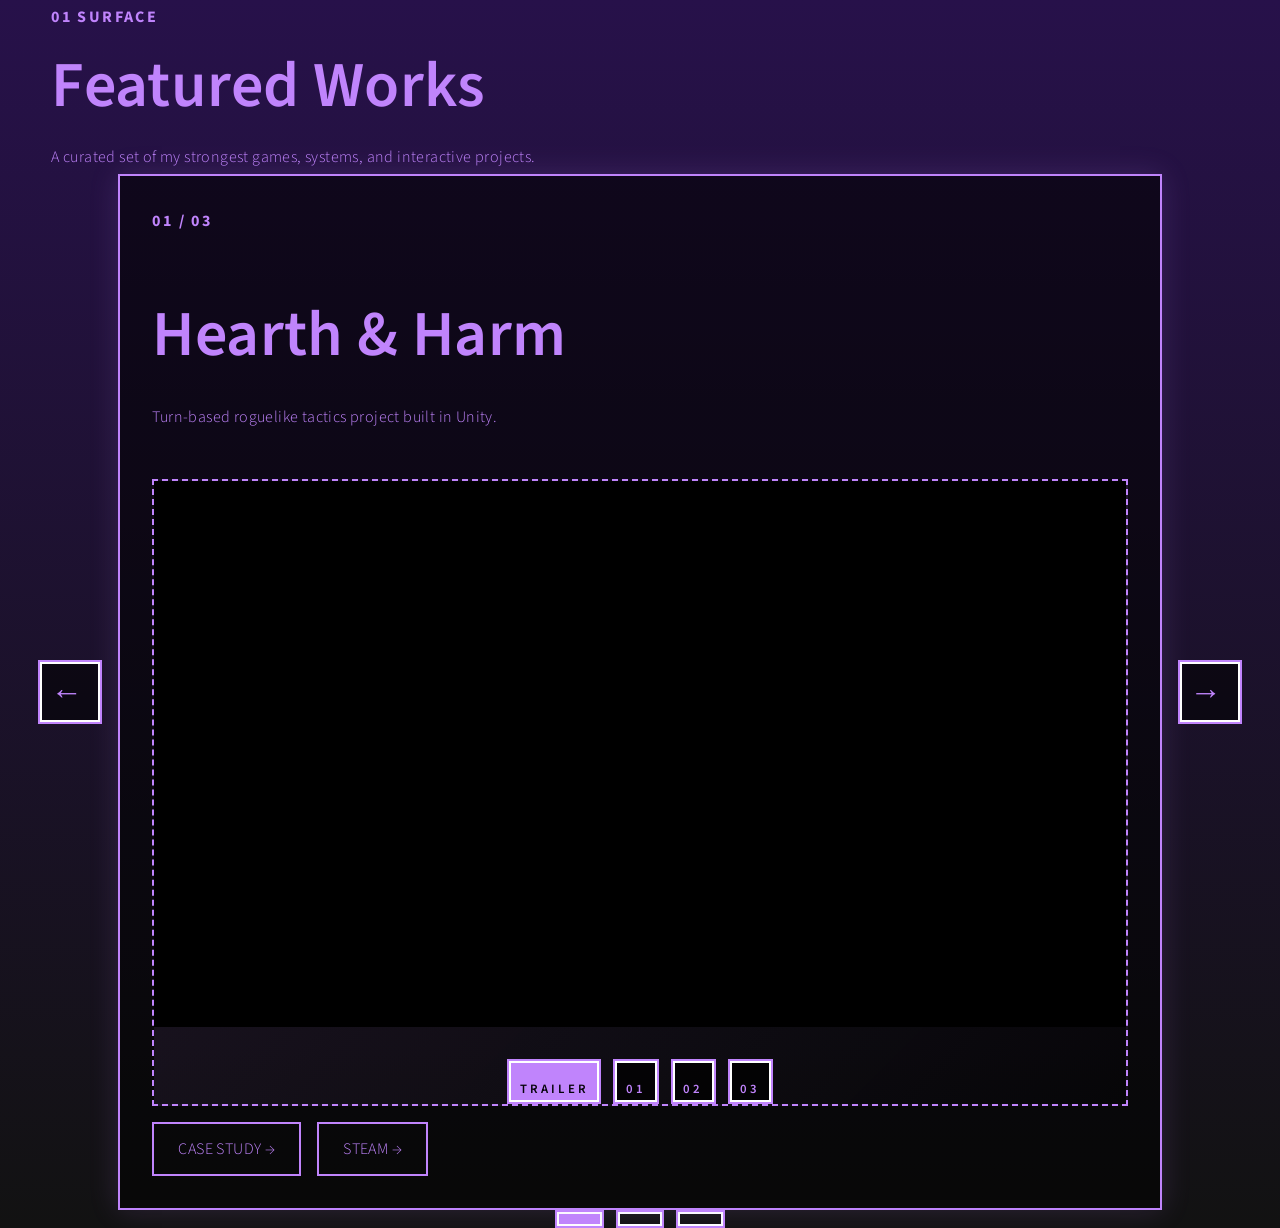
==== assets/pages/featured.html @ d653cd09 "featured works 1.0" ====
<!DOCTYPE html>
<html lang="en">
<head>
  <meta charset="UTF-8" />
  <title>Featured Works | Samuel Webster</title>
  <meta name="viewport" content="width=device-width, initial-scale=1" />

  <link rel="stylesheet" href="../css/main.css" />
  <link rel="stylesheet" href="../css/arcade.css" />
</head>

<body class="featured-page">

	<main class="featured-room level-surface">

		<header class="featured-header">
			<a class="enter-button" href="../../index.html#surface">
                ← BACK TO ARCADE
            </a>

			<div>
				<p class="eyebrow">01 SURFACE</p>
				<h1>Featured Works</h1>
				<p>
					A curated set of my strongest games, systems, and interactive projects.
				</p>
			</div>
		</header>

		<section class="featured-stage">

			<button class="slide-arrow" id="prev-project" aria-label="Previous project">
				←
			</button>

			<div class="project-screen">

				<article class="featured-slide active">
					<p class="project-number">01 / 03</p>

					<h2>Hearth &amp; Harm</h2>

					<p class="project-tagline">
						Turn-based roguelike tactics project built in Unity.
					</p>

					<div class="project-media media-gallery">
                        <div class="media-frame active">
                            <iframe
                                class="youtube-embed"

                                src="https://www.youtube.com/embed/KwgNkAU26ic?rel=0"

                                title="Hearth and Harm Trailer"

                                allow="
                                accelerometer;
                                autoplay;
                                clipboard-write;
                                encrypted-media;
                                gyroscope;
                                picture-in-picture;
                                web-share"

                                referrerpolicy="strict-origin-when-cross-origin"

                                allowfullscreen>
                            </iframe>
                        </div>

                        <div class="media-frame">
                            <img src="../images/hearth-screenshot-01.jpg" alt="Hearth and Harm screenshot 1">
                        </div>

                        <div class="media-frame">
                            <img src="../images/hearth-screenshot-02.jpg" alt="Hearth and Harm screenshot 2">
                        </div>

                        <div class="media-frame">
                            <img src="../images/hearth-screenshot-03.jpg" alt="Hearth and Harm screenshot 3">
                        </div>

                        <div class="media-controls">
                            <button class="media-dot active" data-media="0">Trailer</button>
                            <button class="media-dot" data-media="1">01</button>
                            <button class="media-dot" data-media="2">02</button>
                            <button class="media-dot" data-media="3">03</button>
                        </div>

                    </div>

					<div class="project-actions">
						<a class="enter-button" href="featured/hearth-and-harm.html">
							CASE STUDY →
						</a>

						<a class="enter-button" href="#">
							STEAM →
						</a>
					</div>
				</article>

				<article class="featured-slide">
					<p class="project-number">02 / 03</p>

					<h2>Grand Theft Walrus</h2>

					<p class="project-tagline">
						Browser-playable Phaser project hosted through GitHub Pages.
					</p>

					<div class="project-media placeholder-media">
						PLAYABLE BUILD / GIF HERE
					</div>

					<div class="project-actions">
						<a class="enter-button" href="featured/grand-theft-walrus.html">
							CASE STUDY →
						</a>

						<a class="enter-button" href="#">
							PLAY BUILD →
						</a>
					</div>
				</article>

				<article class="featured-slide">
					<p class="project-number">03 / 03</p>

					<h2>Systems Showcase</h2>

					<p class="project-tagline">
						Camera logic, procedural generation, gameplay tools, and UI systems.
					</p>

					<div class="project-media placeholder-media">
						SYSTEM DEMO / SCREENSHOT HERE
					</div>

					<div class="project-actions">
						<a class="enter-button" href="systems.html">
							VIEW SYSTEMS →
						</a>
					</div>
				</article>

			</div>

			<button class="slide-arrow" id="next-project" aria-label="Next project">
				→
			</button>

		</section>

		<nav class="slide-dots" aria-label="Featured project selector">
			<button class="dot active" data-slide="0"></button>
			<button class="dot" data-slide="1"></button>
			<button class="dot" data-slide="2"></button>
		</nav>

	</main>

	<script src="../assets/js/featured.js"></script>

</body>
</html>
---- assets/css/main.css ----
@import url(fontawesome-all.min.css);
@import url("https://fonts.googleapis.com/css?family=Source+Sans+Pro:300,300italic,600,600italic");

/*
	Forty by HTML5 UP
	html5up.net | @ajlkn
	Free for personal and commercial use under the CCA 3.0 license (html5up.net/license)
*/

html, body, div, span, applet, object,
iframe, h1, h2, h3, h4, h5, h6, p, blockquote,
pre, a, abbr, acronym, address, big, cite,
code, del, dfn, em, img, ins, kbd, q, s, samp,
small, strike, strong, sub, sup, tt, var, b,
u, i, center, dl, dt, dd, ol, ul, li, fieldset,
form, label, legend, table, caption, tbody,
tfoot, thead, tr, th, td, article, aside,
canvas, details, embed, figure, figcaption,
footer, header, hgroup, menu, nav, output, ruby,
section, summary, time, mark, audio, video {
	margin: 0;
	padding: 0;
	border: 0;
	font-size: 100%;
	font: inherit;
	vertical-align: baseline;}

article, aside, details, figcaption, figure,
footer, header, hgroup, menu, nav, section {
	display: block;}

body {
	line-height: 1;
}

ol, ul {
	list-style: none;
}

blockquote, q {
	quotes: none;
}

	blockquote:before, blockquote:after, q:before, q:after {
		content: '';
		content: none;
	}

table {
	border-collapse: collapse;
	border-spacing: 0;
}

body {
	-webkit-text-size-adjust: none;
}

mark {
	background-color: transparent;
	color: inherit;
}

input::-moz-focus-inner {
	border: 0;
	padding: 0;
}

input, select, textarea {
	-moz-appearance: none;
	-webkit-appearance: none;
	-ms-appearance: none;
	appearance: none;
}

/* Basic */

	@-ms-viewport {
		width: device-width;
	}

	body {
		-ms-overflow-style: scrollbar;
	}

	@media screen and (max-width: 480px) {

		html, body {
			min-width: 320px;
		}

	}

	html {
		box-sizing: border-box;
	}

	*, *:before, *:after {
		box-sizing: inherit;
	}

	body {
		background: #242943;
	}

		body.is-preload *, body.is-preload *:before, body.is-preload *:after {
			-moz-animation: none !important;
			-webkit-animation: none !important;
			-ms-animation: none !important;
			animation: none !important;
			-moz-transition: none !important;
			-webkit-transition: none !important;
			-ms-transition: none !important;
			transition: none !important;
		}

/* Type */

	body, input, select, textarea {
		color: #ffffff;
		font-family: "Source Sans Pro", Helvetica, sans-serif;
		font-size: 17pt;
		font-weight: 300;
		letter-spacing: 0.025em;
		line-height: 1.65;
	}

		@media screen and (max-width: 1680px) {

			body, input, select, textarea {
				font-size: 14pt;
			}

		}

		@media screen and (max-width: 1280px) {

			body, input, select, textarea {
				font-size: 12pt;
			}

		}

		@media screen and (max-width: 360px) {

			body, input, select, textarea {
				font-size: 11pt;
			}

		}

	a {
		-moz-transition: color 0.2s ease-in-out, border-bottom-color 0.2s ease-in-out;
		-webkit-transition: color 0.2s ease-in-out, border-bottom-color 0.2s ease-in-out;
		-ms-transition: color 0.2s ease-in-out, border-bottom-color 0.2s ease-in-out;
		transition: color 0.2s ease-in-out, border-bottom-color 0.2s ease-in-out;
		border-bottom: dotted 1px;
		color: inherit;
		text-decoration: none;
	}

		a:hover {
			border-bottom-color: transparent;
			color: #9bf1ff !important;
		}

		a:active {
			color: #53e3fb !important;
		}

	strong, b {
		color: #ffffff;
		font-weight: 600;
	}

	em, i {
		font-style: italic;
	}

	p {
		margin: 0 0 2em 0;
	}

	h1, h2, h3, h4, h5, h6 {
		color: #ffffff;
		font-weight: 600;
		line-height: 1.65;
		margin: 0 0 1em 0;
	}

		h1 a, h2 a, h3 a, h4 a, h5 a, h6 a {
			color: inherit;
			border-bottom: 0;
		}

	h1 {
		font-size: 2.5em;
	}

	h2 {
		font-size: 1.75em;
	}

	h3 {
		font-size: 1.35em;
	}

	h4 {
		font-size: 1.1em;
	}

	h5 {
		font-size: 0.9em;
	}

	h6 {
		font-size: 0.7em;
	}

	@media screen and (max-width: 736px) {

		h1 {
			font-size: 2em;
		}

		h2 {
			font-size: 1.5em;
		}

		h3 {
			font-size: 1.25em;
		}

	}

	sub {
		font-size: 0.8em;
		position: relative;
		top: 0.5em;
	}

	sup {
		font-size: 0.8em;
		position: relative;
		top: -0.5em;
	}

	blockquote {
		border-left: solid 4px rgba(212, 212, 255, 0.1);
		font-style: italic;
		margin: 0 0 2em 0;
		padding: 0.5em 0 0.5em 2em;
	}

	code {
		background: rgba(212, 212, 255, 0.035);
		font-family: "Courier New", monospace;
		font-size: 0.9em;
		margin: 0 0.25em;
		padding: 0.25em 0.65em;
	}

	pre {
		-webkit-overflow-scrolling: touch;
		font-family: "Courier New", monospace;
		font-size: 0.9em;
		margin: 0 0 2em 0;
	}

		pre code {
			display: block;
			line-height: 1.75;
			padding: 1em 1.5em;
			overflow-x: auto;
		}

	hr {
		border: 0;
		border-bottom: solid 1px rgba(212, 212, 255, 0.1);
		margin: 2em 0;
	}

		hr.major {
			margin: 3em 0;
		}

	.align-left {
		text-align: left;
	}

	.align-center {
		text-align: center;
	}

	.align-right {
		text-align: right;
	}

/* Row */

	.row {
		display: flex;
		flex-wrap: wrap;
		box-sizing: border-box;
		align-items: stretch;
	}

		.row > * {
			box-sizing: border-box;
		}

		.row.gtr-uniform > * > :last-child {
			margin-bottom: 0;
		}

		.row.aln-left {
			justify-content: flex-start;
		}

		.row.aln-center {
			justify-content: center;
		}

		.row.aln-right {
			justify-content: flex-end;
		}

		.row.aln-top {
			align-items: flex-start;
		}

		.row.aln-middle {
			align-items: center;
		}

		.row.aln-bottom {
			align-items: flex-end;
		}

		.row > .imp {
			order: -1;
		}

		.row > .col-1 {
			width: 8.33333%;
		}

		.row > .off-1 {
			margin-left: 8.33333%;
		}

		.row > .col-2 {
			width: 16.66667%;
		}

		.row > .off-2 {
			margin-left: 16.66667%;
		}

		.row > .col-3 {
			width: 25%;
		}

		.row > .off-3 {
			margin-left: 25%;
		}

		.row > .col-4 {
			width: 33.33333%;
		}

		.row > .off-4 {
			margin-left: 33.33333%;
		}

		.row > .col-5 {
			width: 41.66667%;
		}

		.row > .off-5 {
			margin-left: 41.66667%;
		}

		.row > .col-6 {
			width: 50%;
		}

		.row > .off-6 {
			margin-left: 50%;
		}

		.row > .col-7 {
			width: 58.33333%;
		}

		.row > .off-7 {
			margin-left: 58.33333%;
		}

		.row > .col-8 {
			width: 66.66667%;
		}

		.row > .off-8 {
			margin-left: 66.66667%;
		}

		.row > .col-9 {
			width: 75%;
		}

		.row > .off-9 {
			margin-left: 75%;
		}

		.row > .col-10 {
			width: 83.33333%;
		}

		.row > .off-10 {
			margin-left: 83.33333%;
		}

		.row > .col-11 {
			width: 91.66667%;
		}

		.row > .off-11 {
			margin-left: 91.66667%;
		}

		.row > .col-12 {
			width: 100%;
		}

		.row > .off-12 {
			margin-left: 100%;
		}

		.row.gtr-0 {
			margin-top: 0;
			margin-left: 0em;
		}

			.row.gtr-0 > * {
				padding: 0 0 0 0em;
			}

			.row.gtr-0.gtr-uniform {
				margin-top: 0em;
			}

				.row.gtr-0.gtr-uniform > * {
					padding-top: 0em;
				}

		.row.gtr-25 {
			margin-top: 0;
			margin-left: -0.5em;
		}

			.row.gtr-25 > * {
				padding: 0 0 0 0.5em;
			}

			.row.gtr-25.gtr-uniform {
				margin-top: -0.5em;
			}

				.row.gtr-25.gtr-uniform > * {
					padding-top: 0.5em;
				}

		.row.gtr-50 {
			margin-top: 0;
			margin-left: -1em;
		}

			.row.gtr-50 > * {
				padding: 0 0 0 1em;
			}

			.row.gtr-50.gtr-uniform {
				margin-top: -1em;
			}

				.row.gtr-50.gtr-uniform > * {
					padding-top: 1em;
				}

		.row {
			margin-top: 0;
			margin-left: -2em;
		}

			.row > * {
				padding: 0 0 0 2em;
			}

			.row.gtr-uniform {
				margin-top: -2em;
			}

				.row.gtr-uniform > * {
					padding-top: 2em;
				}

		.row.gtr-150 {
			margin-top: 0;
			margin-left: -3em;
		}

			.row.gtr-150 > * {
				padding: 0 0 0 3em;
			}

			.row.gtr-150.gtr-uniform {
				margin-top: -3em;
			}

				.row.gtr-150.gtr-uniform > * {
					padding-top: 3em;
				}

		.row.gtr-200 {
			margin-top: 0;
			margin-left: -4em;
		}

			.row.gtr-200 > * {
				padding: 0 0 0 4em;
			}

			.row.gtr-200.gtr-uniform {
				margin-top: -4em;
			}

				.row.gtr-200.gtr-uniform > * {
					padding-top: 4em;
				}

		@media screen and (max-width: 1680px) {

			.row {
				display: flex;
				flex-wrap: wrap;
				box-sizing: border-box;
				align-items: stretch;
			}

				.row > * {
					box-sizing: border-box;
				}

				.row.gtr-uniform > * > :last-child {
					margin-bottom: 0;
				}

				.row.aln-left {
					justify-content: flex-start;
				}

				.row.aln-center {
					justify-content: center;
				}

				.row.aln-right {
					justify-content: flex-end;
				}

				.row.aln-top {
					align-items: flex-start;
				}

				.row.aln-middle {
					align-items: center;
				}

				.row.aln-bottom {
					align-items: flex-end;
				}

				.row > .imp-xlarge {
					order: -1;
				}

				.row > .col-1-xlarge {
					width: 8.33333%;
				}

				.row > .off-1-xlarge {
					margin-left: 8.33333%;
				}

				.row > .col-2-xlarge {
					width: 16.66667%;
				}

				.row > .off-2-xlarge {
					margin-left: 16.66667%;
				}

				.row > .col-3-xlarge {
					width: 25%;
				}

				.row > .off-3-xlarge {
					margin-left: 25%;
				}

				.row > .col-4-xlarge {
					width: 33.33333%;
				}

				.row > .off-4-xlarge {
					margin-left: 33.33333%;
				}

				.row > .col-5-xlarge {
					width: 41.66667%;
				}

				.row > .off-5-xlarge {
					margin-left: 41.66667%;
				}

				.row > .col-6-xlarge {
					width: 50%;
				}

				.row > .off-6-xlarge {
					margin-left: 50%;
				}

				.row > .col-7-xlarge {
					width: 58.33333%;
				}

				.row > .off-7-xlarge {
					margin-left: 58.33333%;
				}

				.row > .col-8-xlarge {
					width: 66.66667%;
				}

				.row > .off-8-xlarge {
					margin-left: 66.66667%;
				}

				.row > .col-9-xlarge {
					width: 75%;
				}

				.row > .off-9-xlarge {
					margin-left: 75%;
				}

				.row > .col-10-xlarge {
					width: 83.33333%;
				}

				.row > .off-10-xlarge {
					margin-left: 83.33333%;
				}

				.row > .col-11-xlarge {
					width: 91.66667%;
				}

				.row > .off-11-xlarge {
					margin-left: 91.66667%;
				}

				.row > .col-12-xlarge {
					width: 100%;
				}

				.row > .off-12-xlarge {
					margin-left: 100%;
				}

				.row.gtr-0 {
					margin-top: 0;
					margin-left: 0em;
				}

					.row.gtr-0 > * {
						padding: 0 0 0 0em;
					}

					.row.gtr-0.gtr-uniform {
						margin-top: 0em;
					}

						.row.gtr-0.gtr-uniform > * {
							padding-top: 0em;
						}

				.row.gtr-25 {
					margin-top: 0;
					margin-left: -0.5em;
				}

					.row.gtr-25 > * {
						padding: 0 0 0 0.5em;
					}

					.row.gtr-25.gtr-uniform {
						margin-top: -0.5em;
					}

						.row.gtr-25.gtr-uniform > * {
							padding-top: 0.5em;
						}

				.row.gtr-50 {
					margin-top: 0;
					margin-left: -1em;
				}

					.row.gtr-50 > * {
						padding: 0 0 0 1em;
					}

					.row.gtr-50.gtr-uniform {
						margin-top: -1em;
					}

						.row.gtr-50.gtr-uniform > * {
							padding-top: 1em;
						}

				.row {
					margin-top: 0;
					margin-left: -2em;
				}

					.row > * {
						padding: 0 0 0 2em;
					}

					.row.gtr-uniform {
						margin-top: -2em;
					}

						.row.gtr-uniform > * {
							padding-top: 2em;
						}

				.row.gtr-150 {
					margin-top: 0;
					margin-left: -3em;
				}

					.row.gtr-150 > * {
						padding: 0 0 0 3em;
					}

					.row.gtr-150.gtr-uniform {
						margin-top: -3em;
					}

						.row.gtr-150.gtr-uniform > * {
							padding-top: 3em;
						}

				.row.gtr-200 {
					margin-top: 0;
					margin-left: -4em;
				}

					.row.gtr-200 > * {
						padding: 0 0 0 4em;
					}

					.row.gtr-200.gtr-uniform {
						margin-top: -4em;
					}

						.row.gtr-200.gtr-uniform > * {
							padding-top: 4em;
						}

		}

		@media screen and (max-width: 1280px) {

			.row {
				display: flex;
				flex-wrap: wrap;
				box-sizing: border-box;
				align-items: stretch;
			}

				.row > * {
					box-sizing: border-box;
				}

				.row.gtr-uniform > * > :last-child {
					margin-bottom: 0;
				}

				.row.aln-left {
					justify-content: flex-start;
				}

				.row.aln-center {
					justify-content: center;
				}

				.row.aln-right {
					justify-content: flex-end;
				}

				.row.aln-top {
					align-items: flex-start;
				}

				.row.aln-middle {
					align-items: center;
				}

				.row.aln-bottom {
					align-items: flex-end;
				}

				.row > .imp-large {
					order: -1;
				}

				.row > .col-1-large {
					width: 8.33333%;
				}

				.row > .off-1-large {
					margin-left: 8.33333%;
				}

				.row > .col-2-large {
					width: 16.66667%;
				}

				.row > .off-2-large {
					margin-left: 16.66667%;
				}

				.row > .col-3-large {
					width: 25%;
				}

				.row > .off-3-large {
					margin-left: 25%;
				}

				.row > .col-4-large {
					width: 33.33333%;
				}

				.row > .off-4-large {
					margin-left: 33.33333%;
				}

				.row > .col-5-large {
					width: 41.66667%;
				}

				.row > .off-5-large {
					margin-left: 41.66667%;
				}

				.row > .col-6-large {
					width: 50%;
				}

				.row > .off-6-large {
					margin-left: 50%;
				}

				.row > .col-7-large {
					width: 58.33333%;
				}

				.row > .off-7-large {
					margin-left: 58.33333%;
				}

				.row > .col-8-large {
					width: 66.66667%;
				}

				.row > .off-8-large {
					margin-left: 66.66667%;
				}

				.row > .col-9-large {
					width: 75%;
				}

				.row > .off-9-large {
					margin-left: 75%;
				}

				.row > .col-10-large {
					width: 83.33333%;
				}

				.row > .off-10-large {
					margin-left: 83.33333%;
				}

				.row > .col-11-large {
					width: 91.66667%;
				}

				.row > .off-11-large {
					margin-left: 91.66667%;
				}

				.row > .col-12-large {
					width: 100%;
				}

				.row > .off-12-large {
					margin-left: 100%;
				}

				.row.gtr-0 {
					margin-top: 0;
					margin-left: 0em;
				}

					.row.gtr-0 > * {
						padding: 0 0 0 0em;
					}

					.row.gtr-0.gtr-uniform {
						margin-top: 0em;
					}

						.row.gtr-0.gtr-uniform > * {
							padding-top: 0em;
						}

				.row.gtr-25 {
					margin-top: 0;
					margin-left: -0.375em;
				}

					.row.gtr-25 > * {
						padding: 0 0 0 0.375em;
					}

					.row.gtr-25.gtr-uniform {
						margin-top: -0.375em;
					}

						.row.gtr-25.gtr-uniform > * {
							padding-top: 0.375em;
						}

				.row.gtr-50 {
					margin-top: 0;
					margin-left: -0.75em;
				}

					.row.gtr-50 > * {
						padding: 0 0 0 0.75em;
					}

					.row.gtr-50.gtr-uniform {
						margin-top: -0.75em;
					}

						.row.gtr-50.gtr-uniform > * {
							padding-top: 0.75em;
						}

				.row {
					margin-top: 0;
					margin-left: -1.5em;
				}

					.row > * {
						padding: 0 0 0 1.5em;
					}

					.row.gtr-uniform {
						margin-top: -1.5em;
					}

						.row.gtr-uniform > * {
							padding-top: 1.5em;
						}

				.row.gtr-150 {
					margin-top: 0;
					margin-left: -2.25em;
				}

					.row.gtr-150 > * {
						padding: 0 0 0 2.25em;
					}

					.row.gtr-150.gtr-uniform {
						margin-top: -2.25em;
					}

						.row.gtr-150.gtr-uniform > * {
							padding-top: 2.25em;
						}

				.row.gtr-200 {
					margin-top: 0;
					margin-left: -3em;
				}

					.row.gtr-200 > * {
						padding: 0 0 0 3em;
					}

					.row.gtr-200.gtr-uniform {
						margin-top: -3em;
					}

						.row.gtr-200.gtr-uniform > * {
							padding-top: 3em;
						}

		}

		@media screen and (max-width: 980px) {

			.row {
				display: flex;
				flex-wrap: wrap;
				box-sizing: border-box;
				align-items: stretch;
			}

				.row > * {
					box-sizing: border-box;
				}

				.row.gtr-uniform > * > :last-child {
					margin-bottom: 0;
				}

				.row.aln-left {
					justify-content: flex-start;
				}

				.row.aln-center {
					justify-content: center;
				}

				.row.aln-right {
					justify-content: flex-end;
				}

				.row.aln-top {
					align-items: flex-start;
				}

				.row.aln-middle {
					align-items: center;
				}

				.row.aln-bottom {
					align-items: flex-end;
				}

				.row > .imp-medium {
					order: -1;
				}

				.row > .col-1-medium {
					width: 8.33333%;
				}

				.row > .off-1-medium {
					margin-left: 8.33333%;
				}

				.row > .col-2-medium {
					width: 16.66667%;
				}

				.row > .off-2-medium {
					margin-left: 16.66667%;
				}

				.row > .col-3-medium {
					width: 25%;
				}

				.row > .off-3-medium {
					margin-left: 25%;
				}

				.row > .col-4-medium {
					width: 33.33333%;
				}

				.row > .off-4-medium {
					margin-left: 33.33333%;
				}

				.row > .col-5-medium {
					width: 41.66667%;
				}

				.row > .off-5-medium {
					margin-left: 41.66667%;
				}

				.row > .col-6-medium {
					width: 50%;
				}

				.row > .off-6-medium {
					margin-left: 50%;
				}

				.row > .col-7-medium {
					width: 58.33333%;
				}

				.row > .off-7-medium {
					margin-left: 58.33333%;
				}

				.row > .col-8-medium {
					width: 66.66667%;
				}

				.row > .off-8-medium {
					margin-left: 66.66667%;
				}

				.row > .col-9-medium {
					width: 75%;
				}

				.row > .off-9-medium {
					margin-left: 75%;
				}

				.row > .col-10-medium {
					width: 83.33333%;
				}

				.row > .off-10-medium {
					margin-left: 83.33333%;
				}

				.row > .col-11-medium {
					width: 91.66667%;
				}

				.row > .off-11-medium {
					margin-left: 91.66667%;
				}

				.row > .col-12-medium {
					width: 100%;
				}

				.row > .off-12-medium {
					margin-left: 100%;
				}

				.row.gtr-0 {
					margin-top: 0;
					margin-left: 0em;
				}

					.row.gtr-0 > * {
						padding: 0 0 0 0em;
					}

					.row.gtr-0.gtr-uniform {
						margin-top: 0em;
					}

						.row.gtr-0.gtr-uniform > * {
							padding-top: 0em;
						}

				.row.gtr-25 {
					margin-top: 0;
					margin-left: -0.375em;
				}

					.row.gtr-25 > * {
						padding: 0 0 0 0.375em;
					}

					.row.gtr-25.gtr-uniform {
						margin-top: -0.375em;
					}

						.row.gtr-25.gtr-uniform > * {
							padding-top: 0.375em;
						}

				.row.gtr-50 {
					margin-top: 0;
					margin-left: -0.75em;
				}

					.row.gtr-50 > * {
						padding: 0 0 0 0.75em;
					}

					.row.gtr-50.gtr-uniform {
						margin-top: -0.75em;
					}

						.row.gtr-50.gtr-uniform > * {
							padding-top: 0.75em;
						}

				.row {
					margin-top: 0;
					margin-left: -1.5em;
				}

					.row > * {
						padding: 0 0 0 1.5em;
					}

					.row.gtr-uniform {
						margin-top: -1.5em;
					}

						.row.gtr-uniform > * {
							padding-top: 1.5em;
						}

				.row.gtr-150 {
					margin-top: 0;
					margin-left: -2.25em;
				}

					.row.gtr-150 > * {
						padding: 0 0 0 2.25em;
					}

					.row.gtr-150.gtr-uniform {
						margin-top: -2.25em;
					}

						.row.gtr-150.gtr-uniform > * {
							padding-top: 2.25em;
						}

				.row.gtr-200 {
					margin-top: 0;
					margin-left: -3em;
				}

					.row.gtr-200 > * {
						padding: 0 0 0 3em;
					}

					.row.gtr-200.gtr-uniform {
						margin-top: -3em;
					}

						.row.gtr-200.gtr-uniform > * {
							padding-top: 3em;
						}

		}

		@media screen and (max-width: 736px) {

			.row {
				display: flex;
				flex-wrap: wrap;
				box-sizing: border-box;
				align-items: stretch;
			}

				.row > * {
					box-sizing: border-box;
				}

				.row.gtr-uniform > * > :last-child {
					margin-bottom: 0;
				}

				.row.aln-left {
					justify-content: flex-start;
				}

				.row.aln-center {
					justify-content: center;
				}

				.row.aln-right {
					justify-content: flex-end;
				}

				.row.aln-top {
					align-items: flex-start;
				}

				.row.aln-middle {
					align-items: center;
				}

				.row.aln-bottom {
					align-items: flex-end;
				}

				.row > .imp-small {
					order: -1;
				}

				.row > .col-1-small {
					width: 8.33333%;
				}

				.row > .off-1-small {
					margin-left: 8.33333%;
				}

				.row > .col-2-small {
					width: 16.66667%;
				}

				.row > .off-2-small {
					margin-left: 16.66667%;
				}

				.row > .col-3-small {
					width: 25%;
				}

				.row > .off-3-small {
					margin-left: 25%;
				}

				.row > .col-4-small {
					width: 33.33333%;
				}

				.row > .off-4-small {
					margin-left: 33.33333%;
				}

				.row > .col-5-small {
					width: 41.66667%;
				}

				.row > .off-5-small {
					margin-left: 41.66667%;
				}

				.row > .col-6-small {
					width: 50%;
				}

				.row > .off-6-small {
					margin-left: 50%;
				}

				.row > .col-7-small {
					width: 58.33333%;
				}

				.row > .off-7-small {
					margin-left: 58.33333%;
				}

				.row > .col-8-small {
					width: 66.66667%;
				}

				.row > .off-8-small {
					margin-left: 66.66667%;
				}

				.row > .col-9-small {
					width: 75%;
				}

				.row > .off-9-small {
					margin-left: 75%;
				}

				.row > .col-10-small {
					width: 83.33333%;
				}

				.row > .off-10-small {
					margin-left: 83.33333%;
				}

				.row > .col-11-small {
					width: 91.66667%;
				}

				.row > .off-11-small {
					margin-left: 91.66667%;
				}

				.row > .col-12-small {
					width: 100%;
				}

				.row > .off-12-small {
					margin-left: 100%;
				}

				.row.gtr-0 {
					margin-top: 0;
					margin-left: 0em;
				}

					.row.gtr-0 > * {
						padding: 0 0 0 0em;
					}

					.row.gtr-0.gtr-uniform {
						margin-top: 0em;
					}

						.row.gtr-0.gtr-uniform > * {
							padding-top: 0em;
						}

				.row.gtr-25 {
					margin-top: 0;
					margin-left: -0.3125em;
				}

					.row.gtr-25 > * {
						padding: 0 0 0 0.3125em;
					}

					.row.gtr-25.gtr-uniform {
						margin-top: -0.3125em;
					}

						.row.gtr-25.gtr-uniform > * {
							padding-top: 0.3125em;
						}

				.row.gtr-50 {
					margin-top: 0;
					margin-left: -0.625em;
				}

					.row.gtr-50 > * {
						padding: 0 0 0 0.625em;
					}

					.row.gtr-50.gtr-uniform {
						margin-top: -0.625em;
					}

						.row.gtr-50.gtr-uniform > * {
							padding-top: 0.625em;
						}

				.row {
					margin-top: 0;
					margin-left: -1.25em;
				}

					.row > * {
						padding: 0 0 0 1.25em;
					}

					.row.gtr-uniform {
						margin-top: -1.25em;
					}

						.row.gtr-uniform > * {
							padding-top: 1.25em;
						}

				.row.gtr-150 {
					margin-top: 0;
					margin-left: -1.875em;
				}

					.row.gtr-150 > * {
						padding: 0 0 0 1.875em;
					}

					.row.gtr-150.gtr-uniform {
						margin-top: -1.875em;
					}

						.row.gtr-150.gtr-uniform > * {
							padding-top: 1.875em;
						}

				.row.gtr-200 {
					margin-top: 0;
					margin-left: -2.5em;
				}

					.row.gtr-200 > * {
						padding: 0 0 0 2.5em;
					}

					.row.gtr-200.gtr-uniform {
						margin-top: -2.5em;
					}

						.row.gtr-200.gtr-uniform > * {
							padding-top: 2.5em;
						}

		}

		@media screen and (max-width: 480px) {

			.row {
				display: flex;
				flex-wrap: wrap;
				box-sizing: border-box;
				align-items: stretch;
			}

				.row > * {
					box-sizing: border-box;
				}

				.row.gtr-uniform > * > :last-child {
					margin-bottom: 0;
				}

				.row.aln-left {
					justify-content: flex-start;
				}

				.row.aln-center {
					justify-content: center;
				}

				.row.aln-right {
					justify-content: flex-end;
				}

				.row.aln-top {
					align-items: flex-start;
				}

				.row.aln-middle {
					align-items: center;
				}

				.row.aln-bottom {
					align-items: flex-end;
				}

				.row > .imp-xsmall {
					order: -1;
				}

				.row > .col-1-xsmall {
					width: 8.33333%;
				}

				.row > .off-1-xsmall {
					margin-left: 8.33333%;
				}

				.row > .col-2-xsmall {
					width: 16.66667%;
				}

				.row > .off-2-xsmall {
					margin-left: 16.66667%;
				}

				.row > .col-3-xsmall {
					width: 25%;
				}

				.row > .off-3-xsmall {
					margin-left: 25%;
				}

				.row > .col-4-xsmall {
					width: 33.33333%;
				}

				.row > .off-4-xsmall {
					margin-left: 33.33333%;
				}

				.row > .col-5-xsmall {
					width: 41.66667%;
				}

				.row > .off-5-xsmall {
					margin-left: 41.66667%;
				}

				.row > .col-6-xsmall {
					width: 50%;
				}

				.row > .off-6-xsmall {
					margin-left: 50%;
				}

				.row > .col-7-xsmall {
					width: 58.33333%;
				}

				.row > .off-7-xsmall {
					margin-left: 58.33333%;
				}

				.row > .col-8-xsmall {
					width: 66.66667%;
				}

				.row > .off-8-xsmall {
					margin-left: 66.66667%;
				}

				.row > .col-9-xsmall {
					width: 75%;
				}

				.row > .off-9-xsmall {
					margin-left: 75%;
				}

				.row > .col-10-xsmall {
					width: 83.33333%;
				}

				.row > .off-10-xsmall {
					margin-left: 83.33333%;
				}

				.row > .col-11-xsmall {
					width: 91.66667%;
				}

				.row > .off-11-xsmall {
					margin-left: 91.66667%;
				}

				.row > .col-12-xsmall {
					width: 100%;
				}

				.row > .off-12-xsmall {
					margin-left: 100%;
				}

				.row.gtr-0 {
					margin-top: 0;
					margin-left: 0em;
				}

					.row.gtr-0 > * {
						padding: 0 0 0 0em;
					}

					.row.gtr-0.gtr-uniform {
						margin-top: 0em;
					}

						.row.gtr-0.gtr-uniform > * {
							padding-top: 0em;
						}

				.row.gtr-25 {
					margin-top: 0;
					margin-left: -0.3125em;
				}

					.row.gtr-25 > * {
						padding: 0 0 0 0.3125em;
					}

					.row.gtr-25.gtr-uniform {
						margin-top: -0.3125em;
					}

						.row.gtr-25.gtr-uniform > * {
							padding-top: 0.3125em;
						}

				.row.gtr-50 {
					margin-top: 0;
					margin-left: -0.625em;
				}

					.row.gtr-50 > * {
						padding: 0 0 0 0.625em;
					}

					.row.gtr-50.gtr-uniform {
						margin-top: -0.625em;
					}

						.row.gtr-50.gtr-uniform > * {
							padding-top: 0.625em;
						}

				.row {
					margin-top: 0;
					margin-left: -1.25em;
				}

					.row > * {
						padding: 0 0 0 1.25em;
					}

					.row.gtr-uniform {
						margin-top: -1.25em;
					}

						.row.gtr-uniform > * {
							padding-top: 1.25em;
						}

				.row.gtr-150 {
					margin-top: 0;
					margin-left: -1.875em;
				}

					.row.gtr-150 > * {
						padding: 0 0 0 1.875em;
					}

					.row.gtr-150.gtr-uniform {
						margin-top: -1.875em;
					}

						.row.gtr-150.gtr-uniform > * {
							padding-top: 1.875em;
						}

				.row.gtr-200 {
					margin-top: 0;
					margin-left: -2.5em;
				}

					.row.gtr-200 > * {
						padding: 0 0 0 2.5em;
					}

					.row.gtr-200.gtr-uniform {
						margin-top: -2.5em;
					}

						.row.gtr-200.gtr-uniform > * {
							padding-top: 2.5em;
						}

		}

/* Section/Article */

	section.special, article.special {
		text-align: center;
	}

	header.major {
		width: -moz-max-content;
		width: -webkit-max-content;
		width: -ms-max-content;
		width: max-content;
		margin-bottom: 2em;
	}

		header.major > :first-child {
			margin-bottom: 0;
			width: calc(100% + 0.5em);
		}

			header.major > :first-child:after {
				content: '';
				background-color: #ffffff;
				display: block;
				height: 2px;
				margin: 0.325em 0 0.5em 0;
				width: 100%;
			}

		header.major > p {
			font-size: 0.7em;
			font-weight: 600;
			letter-spacing: 0.25em;
			margin-bottom: 0;
			text-transform: uppercase;
		}

		body.is-ie header.major > :first-child:after {
			max-width: 9em;
		}

		body.is-ie header.major > h1:after {
			max-width: 100% !important;
		}

	@media screen and (max-width: 736px) {

		header.major > p br {
			display: none;
		}

	}

/* Form */

	form {
		margin: 0 0 2em 0;
	}

		form > :last-child {
			margin-bottom: 0;
		}

		form > .fields {
			display: -moz-flex;
			display: -webkit-flex;
			display: -ms-flex;
			display: flex;
			-moz-flex-wrap: wrap;
			-webkit-flex-wrap: wrap;
			-ms-flex-wrap: wrap;
			flex-wrap: wrap;
			width: calc(100% + 3em);
			margin: -1.5em 0 2em -1.5em;
		}

			form > .fields > .field {
				-moz-flex-grow: 0;
				-webkit-flex-grow: 0;
				-ms-flex-grow: 0;
				flex-grow: 0;
				-moz-flex-shrink: 0;
				-webkit-flex-shrink: 0;
				-ms-flex-shrink: 0;
				flex-shrink: 0;
				padding: 1.5em 0 0 1.5em;
				width: calc(100% - 1.5em);
			}

				form > .fields > .field.half {
					width: calc(50% - 0.75em);
				}

				form > .fields > .field.third {
					width: calc(100%/3 - 0.5em);
				}

				form > .fields > .field.quarter {
					width: calc(25% - 0.375em);
				}

		@media screen and (max-width: 480px) {

			form > .fields {
				width: calc(100% + 3em);
				margin: -1.5em 0 2em -1.5em;
			}

				form > .fields > .field {
					padding: 1.5em 0 0 1.5em;
					width: calc(100% - 1.5em);
				}

					form > .fields > .field.half {
						width: calc(100% - 1.5em);
					}

					form > .fields > .field.third {
						width: calc(100% - 1.5em);
					}

					form > .fields > .field.quarter {
						width: calc(100% - 1.5em);
					}

		}

	label {
		color: #ffffff;
		display: block;
		font-size: 0.8em;
		font-weight: 600;
		letter-spacing: 0.25em;
		margin: 0 0 1em 0;
		text-transform: uppercase;
	}

	input[type="text"],
	input[type="password"],
	input[type="email"],
	input[type="tel"],
	input[type="search"],
	input[type="url"],
	select,
	textarea {
		-moz-appearance: none;
		-webkit-appearance: none;
		-ms-appearance: none;
		appearance: none;
		background: rgba(212, 212, 255, 0.035);
		border: none;
		border-radius: 0;
		color: inherit;
		display: block;
		outline: 0;
		padding: 0 1em;
		text-decoration: none;
		width: 100%;
	}

		input[type="text"]:invalid,
		input[type="password"]:invalid,
		input[type="email"]:invalid,
		input[type="tel"]:invalid,
		input[type="search"]:invalid,
		input[type="url"]:invalid,
		select:invalid,
		textarea:invalid {
			box-shadow: none;
		}

		input[type="text"]:focus,
		input[type="password"]:focus,
		input[type="email"]:focus,
		input[type="tel"]:focus,
		input[type="search"]:focus,
		input[type="url"]:focus,
		select:focus,
		textarea:focus {
			border-color: #9bf1ff;
			box-shadow: 0 0 0 2px #9bf1ff;
		}

	select {
		background-image: url("data:image/svg+xml;charset=utf8,%3Csvg xmlns='http://www.w3.org/2000/svg' width='40' height='40' preserveAspectRatio='none' viewBox='0 0 40 40'%3E%3Cpath d='M9.4,12.3l10.4,10.4l10.4-10.4c0.2-0.2,0.5-0.4,0.9-0.4c0.3,0,0.6,0.1,0.9,0.4l3.3,3.3c0.2,0.2,0.4,0.5,0.4,0.9 c0,0.4-0.1,0.6-0.4,0.9L20.7,31.9c-0.2,0.2-0.5,0.4-0.9,0.4c-0.3,0-0.6-0.1-0.9-0.4L4.3,17.3c-0.2-0.2-0.4-0.5-0.4-0.9 c0-0.4,0.1-0.6,0.4-0.9l3.3-3.3c0.2-0.2,0.5-0.4,0.9-0.4S9.1,12.1,9.4,12.3z' fill='rgba(212, 212, 255, 0.1)' /%3E%3C/svg%3E");
		background-size: 1.25rem;
		background-repeat: no-repeat;
		background-position: calc(100% - 1rem) center;
		height: 2.75em;
		padding-right: 2.75em;
		text-overflow: ellipsis;
	}

		select option {
			color: #ffffff;
			background: #242943;
		}

		select:focus::-ms-value {
			background-color: transparent;
		}

		select::-ms-expand {
			display: none;
		}

	input[type="text"],
	input[type="password"],
	input[type="email"],
	input[type="tel"],
	input[type="search"],
	input[type="url"],
	select {
		height: 2.75em;
	}

	textarea {
		padding: 0.75em 1em;
	}

	input[type="checkbox"],
	input[type="radio"] {
		-moz-appearance: none;
		-webkit-appearance: none;
		-ms-appearance: none;
		appearance: none;
		display: block;
		float: left;
		margin-right: -2em;
		opacity: 0;
		width: 1em;
		z-index: -1;
	}

		input[type="checkbox"] + label,
		input[type="radio"] + label {
			text-decoration: none;
			color: #ffffff;
			cursor: pointer;
			display: inline-block;
			font-weight: 300;
			padding-left: 2.65em;
			padding-right: 0.75em;
			position: relative;
		}

			input[type="checkbox"] + label:before,
			input[type="radio"] + label:before {
				-moz-osx-font-smoothing: grayscale;
				-webkit-font-smoothing: antialiased;
				display: inline-block;
				font-style: normal;
				font-variant: normal;
				text-rendering: auto;
				line-height: 1;
				text-transform: none !important;
				font-family: 'Font Awesome 5 Free';
				font-weight: 900;
			}

			input[type="checkbox"] + label:before,
			input[type="radio"] + label:before {
				background: rgba(212, 212, 255, 0.035);
				content: '';
				display: inline-block;
				font-size: 0.8em;
				height: 2.0625em;
				left: 0;
				letter-spacing: 0;
				line-height: 2.0625em;
				position: absolute;
				text-align: center;
				top: 0;
				width: 2.0625em;
			}

		input[type="checkbox"]:checked + label:before,
		input[type="radio"]:checked + label:before {
			background: #ffffff;
			border-color: #9bf1ff;
			content: '\f00c';
			color: #242943;
		}

		input[type="checkbox"]:focus + label:before,
		input[type="radio"]:focus + label:before {
			box-shadow: 0 0 0 2px #9bf1ff;
		}

	input[type="radio"] + label:before {
		border-radius: 100%;
	}

	::-webkit-input-placeholder {
		color: rgba(244, 244, 255, 0.2) !important;
		opacity: 1.0;
	}

	:-moz-placeholder {
		color: rgba(244, 244, 255, 0.2) !important;
		opacity: 1.0;
	}

	::-moz-placeholder {
		color: rgba(244, 244, 255, 0.2) !important;
		opacity: 1.0;
	}

	:-ms-input-placeholder {
		color: rgba(244, 244, 255, 0.2) !important;
		opacity: 1.0;
	}

/* Box */

	.box {
		border: solid 1px rgba(212, 212, 255, 0.1);
		margin-bottom: 2em;
		padding: 1.5em;
	}

		.box > :last-child,
		.box > :last-child > :last-child,
		.box > :last-child > :last-child > :last-child {
			margin-bottom: 0;
		}

		.box.alt {
			border: 0;
			border-radius: 0;
			padding: 0;
		}

/* Icon */

	.icon {
		text-decoration: none;
		border-bottom: none;
		position: relative;
	}

		.icon:before {
			-moz-osx-font-smoothing: grayscale;
			-webkit-font-smoothing: antialiased;
			display: inline-block;
			font-style: normal;
			font-variant: normal;
			text-rendering: auto;
			line-height: 1;
			text-transform: none !important;
			font-family: 'Font Awesome 5 Free';
			font-weight: 400;
		}

		.icon > .label {
			display: none;
		}

		.icon:before {
			line-height: inherit;
		}

		.icon.solid:before {
			font-weight: 900;
		}

		.icon.brands:before {
			font-family: 'Font Awesome 5 Brands';
		}

		.icon.alt:before {
			background-color: #ffffff;
			border-radius: 100%;
			color: #242943;
			display: inline-block;
			height: 2em;
			line-height: 2em;
			text-align: center;
			width: 2em;
		}

	a.icon.alt:before {
		-moz-transition: background-color 0.2s ease-in-out;
		-webkit-transition: background-color 0.2s ease-in-out;
		-ms-transition: background-color 0.2s ease-in-out;
		transition: background-color 0.2s ease-in-out;
	}

	a.icon.alt:hover:before {
		background-color: #6fc3df;
	}

	a.icon.alt:active:before {
		background-color: #37a6cb;
	}

/* Image */

	.image {
		border: 0;
		display: inline-block;
		position: relative;
	}

		.image img {
			display: block;
		}

		.image.left, .image.right {
			max-width: 30%;
		}

			.image.left img, .image.right img {
				width: 100%;
			}

		.image.left {
			float: left;
			margin: 0 1.5em 1.25em 0;
			top: 0.25em;
		}

		.image.right {
			float: right;
			margin: 0 0 1.25em 1.5em;
			top: 0.25em;
		}

		.image.fit {
			display: block;
			margin: 0 0 2em 0;
			width: 100%;
		}

			.image.fit img {
				width: 100%;
			}

		.image.main {
			display: block;
			margin: 2.5em 0;
			width: 100%;
		}

			.image.main img {
				width: 100%;
			}

			@media screen and (max-width: 736px) {

				.image.main {
					margin: 1.5em 0;
				}

			}

/* List */

	ol {
		list-style: decimal;
		margin: 0 0 2em 0;
		padding-left: 1.25em;
	}

		ol li {
			padding-left: 0.25em;
		}

	ul {
		list-style: disc;
		margin: 0 0 2em 0;
		padding-left: 1em;
	}

		ul li {
			padding-left: 0.5em;
		}

		ul.alt {
			list-style: none;
			padding-left: 0;
		}

			ul.alt li {
				border-top: solid 1px rgba(212, 212, 255, 0.1);
				padding: 0.5em 0;
			}

				ul.alt li:first-child {
					border-top: 0;
					padding-top: 0;
				}

	dl {
		margin: 0 0 2em 0;
	}

		dl dt {
			display: block;
			font-weight: 600;
			margin: 0 0 1em 0;
		}

		dl dd {
			margin-left: 2em;
		}

/* Actions */

	ul.actions {
		display: -moz-flex;
		display: -webkit-flex;
		display: -ms-flex;
		display: flex;
		cursor: default;
		list-style: none;
		margin-left: -1em;
		padding-left: 0;
	}

		ul.actions li {
			padding: 0 0 0 1em;
			vertical-align: middle;
		}

		ul.actions.special {
			-moz-justify-content: center;
			-webkit-justify-content: center;
			-ms-justify-content: center;
			justify-content: center;
			width: 100%;
			margin-left: 0;
		}

			ul.actions.special li:first-child {
				padding-left: 0;
			}

		ul.actions.stacked {
			-moz-flex-direction: column;
			-webkit-flex-direction: column;
			-ms-flex-direction: column;
			flex-direction: column;
			margin-left: 0;
		}

			ul.actions.stacked li {
				padding: 1.3em 0 0 0;
			}

				ul.actions.stacked li:first-child {
					padding-top: 0;
				}

		ul.actions.fit {
			width: calc(100% + 1em);
		}

			ul.actions.fit li {
				-moz-flex-grow: 1;
				-webkit-flex-grow: 1;
				-ms-flex-grow: 1;
				flex-grow: 1;
				-moz-flex-shrink: 1;
				-webkit-flex-shrink: 1;
				-ms-flex-shrink: 1;
				flex-shrink: 1;
				width: 100%;
			}

				ul.actions.fit li > * {
					width: 100%;
				}

			ul.actions.fit.stacked {
				width: 100%;
			}

/* Icons */

	ul.icons {
		cursor: default;
		list-style: none;
		padding-left: 0;
	}

		ul.icons li {
			display: inline-block;
			padding: 0 1em 0 0;
		}

			ul.icons li:last-child {
				padding-right: 0;
			}

		@media screen and (max-width: 736px) {

			ul.icons li {
				padding: 0 0.75em 0 0;
			}

		}

/* Pagination */

	ul.pagination {
		cursor: default;
		list-style: none;
		padding-left: 0;
	}

		ul.pagination li {
			display: inline-block;
			padding-left: 0;
			vertical-align: middle;
		}

			ul.pagination li > .page {
				-moz-transition: background-color 0.2s ease-in-out, color 0.2s ease-in-out;
				-webkit-transition: background-color 0.2s ease-in-out, color 0.2s ease-in-out;
				-ms-transition: background-color 0.2s ease-in-out, color 0.2s ease-in-out;
				transition: background-color 0.2s ease-in-out, color 0.2s ease-in-out;
				border-bottom: 0;
				display: inline-block;
				font-size: 0.8em;
				font-weight: 600;
				height: 1.5em;
				line-height: 1.5em;
				margin: 0 0.125em;
				min-width: 1.5em;
				padding: 0 0.5em;
				text-align: center;
			}

				ul.pagination li > .page.active {
					background-color: #ffffff;
					color: #242943;
				}

					ul.pagination li > .page.active:hover {
						background-color: #9bf1ff;
						color: #242943 !important;
					}

					ul.pagination li > .page.active:active {
						background-color: #53e3fb;
					}

			ul.pagination li:first-child {
				padding-right: 0.75em;
			}

			ul.pagination li:last-child {
				padding-left: 0.75em;
			}

		@media screen and (max-width: 480px) {

			ul.pagination li:nth-child(n+2):nth-last-child(n+2) {
				display: none;
			}

			ul.pagination li:first-child {
				padding-right: 0;
			}

		}

/* Table */

	.table-wrapper {
		-webkit-overflow-scrolling: touch;
		overflow-x: auto;
	}

	table {
		margin: 0 0 2em 0;
		width: 100%;
	}

		table tbody tr {
			border: solid 1px rgba(212, 212, 255, 0.1);
			border-left: 0;
			border-right: 0;
		}

			table tbody tr:nth-child(2n + 1) {
				background-color: rgba(212, 212, 255, 0.035);
			}

		table td {
			padding: 0.75em 0.75em;
		}

		table th {
			color: #ffffff;
			font-size: 0.9em;
			font-weight: 600;
			padding: 0 0.75em 0.75em 0.75em;
			text-align: left;
		}

		table thead {
			border-bottom: solid 2px rgba(212, 212, 255, 0.1);
		}

		table tfoot {
			border-top: solid 2px rgba(212, 212, 255, 0.1);
		}

		table.alt {
			border-collapse: separate;
		}

			table.alt tbody tr td {
				border: solid 1px rgba(212, 212, 255, 0.1);
				border-left-width: 0;
				border-top-width: 0;
			}

				table.alt tbody tr td:first-child {
					border-left-width: 1px;
				}

			table.alt tbody tr:first-child td {
				border-top-width: 1px;
			}

			table.alt thead {
				border-bottom: 0;
			}

			table.alt tfoot {
				border-top: 0;
			}

/* Button */

	input[type="submit"],
	input[type="reset"],
	input[type="button"],
	button,
	.button {
		-moz-appearance: none;
		-webkit-appearance: none;
		-ms-appearance: none;
		appearance: none;
		-moz-transition: background-color 0.2s ease-in-out, box-shadow 0.2s ease-in-out, color 0.2s ease-in-out;
		-webkit-transition: background-color 0.2s ease-in-out, box-shadow 0.2s ease-in-out, color 0.2s ease-in-out;
		-ms-transition: background-color 0.2s ease-in-out, box-shadow 0.2s ease-in-out, color 0.2s ease-in-out;
		transition: background-color 0.2s ease-in-out, box-shadow 0.2s ease-in-out, color 0.2s ease-in-out;
		background-color: transparent;
		border: 0;
		border-radius: 0;
		box-shadow: inset 0 0 0 2px #ffffff;
		color: #ffffff;
		cursor: pointer;
		display: inline-block;
		font-size: 0.8em;
		font-weight: 600;
		height: 3.5em;
		letter-spacing: 0.25em;
		line-height: 3.5em;
		padding: 0 1.75em;
		text-align: center;
		text-decoration: none;
		text-transform: uppercase;
		white-space: nowrap;
	}

		input[type="submit"]:hover, input[type="submit"]:active,
		input[type="reset"]:hover,
		input[type="reset"]:active,
		input[type="button"]:hover,
		input[type="button"]:active,
		button:hover,
		button:active,
		.button:hover,
		.button:active {
			box-shadow: inset 0 0 0 2px #9bf1ff;
			color: #9bf1ff;
		}

		input[type="submit"]:active,
		input[type="reset"]:active,
		input[type="button"]:active,
		button:active,
		.button:active {
			background-color: rgba(155, 241, 255, 0.1);
			box-shadow: inset 0 0 0 2px #53e3fb;
			color: #53e3fb;
		}

		input[type="submit"].icon:before,
		input[type="reset"].icon:before,
		input[type="button"].icon:before,
		button.icon:before,
		.button.icon:before {
			margin-right: 0.5em;
		}

		input[type="submit"].fit,
		input[type="reset"].fit,
		input[type="button"].fit,
		button.fit,
		.button.fit {
			width: 100%;
		}

		input[type="submit"].small,
		input[type="reset"].small,
		input[type="button"].small,
		button.small,
		.button.small {
			font-size: 0.6em;
		}

		input[type="submit"].large,
		input[type="reset"].large,
		input[type="button"].large,
		button.large,
		.button.large {
			font-size: 1.25em;
			height: 3em;
			line-height: 3em;
		}

		input[type="submit"].next,
		input[type="reset"].next,
		input[type="button"].next,
		button.next,
		.button.next {
			padding-right: 4.5em;
			position: relative;
		}

			input[type="submit"].next:before, input[type="submit"].next:after,
			input[type="reset"].next:before,
			input[type="reset"].next:after,
			input[type="button"].next:before,
			input[type="button"].next:after,
			button.next:before,
			button.next:after,
			.button.next:before,
			.button.next:after {
				-moz-transition: opacity 0.2s ease-in-out;
				-webkit-transition: opacity 0.2s ease-in-out;
				-ms-transition: opacity 0.2s ease-in-out;
				transition: opacity 0.2s ease-in-out;
				background-position: center right;
				background-repeat: no-repeat;
				background-size: 36px 24px;
				content: '';
				display: block;
				height: 100%;
				position: absolute;
				right: 1.5em;
				top: 0;
				vertical-align: middle;
				width: 36px;
			}

			input[type="submit"].next:before,
			input[type="reset"].next:before,
			input[type="button"].next:before,
			button.next:before,
			.button.next:before {
				background-image: url("data:image/svg+xml;charset=utf8,%3Csvg xmlns='http://www.w3.org/2000/svg' xmlns:xlink='http://www.w3.org/1999/xlink' width='36px' height='24px' viewBox='0 0 36 24' zoomAndPan='disable'%3E%3Cstyle%3Eline %7B stroke: %23ffffff%3B stroke-width: 2px%3B %7D%3C/style%3E%3Cline x1='0' y1='12' x2='34' y2='12' /%3E%3Cline x1='25' y1='4' x2='34' y2='12.5' /%3E%3Cline x1='25' y1='20' x2='34' y2='11.5' /%3E%3C/svg%3E");
			}

			input[type="submit"].next:after,
			input[type="reset"].next:after,
			input[type="button"].next:after,
			button.next:after,
			.button.next:after {
				background-image: url("data:image/svg+xml;charset=utf8,%3Csvg xmlns='http://www.w3.org/2000/svg' xmlns:xlink='http://www.w3.org/1999/xlink' width='36px' height='24px' viewBox='0 0 36 24' zoomAndPan='disable'%3E%3Cstyle%3Eline %7B stroke: %239bf1ff%3B stroke-width: 2px%3B %7D%3C/style%3E%3Cline x1='0' y1='12' x2='34' y2='12' /%3E%3Cline x1='25' y1='4' x2='34' y2='12.5' /%3E%3Cline x1='25' y1='20' x2='34' y2='11.5' /%3E%3C/svg%3E");
				opacity: 0;
				z-index: 1;
			}

			input[type="submit"].next:hover:after, input[type="submit"].next:active:after,
			input[type="reset"].next:hover:after,
			input[type="reset"].next:active:after,
			input[type="button"].next:hover:after,
			input[type="button"].next:active:after,
			button.next:hover:after,
			button.next:active:after,
			.button.next:hover:after,
			.button.next:active:after {
				opacity: 1;
			}

			@media screen and (max-width: 1280px) {

				input[type="submit"].next,
				input[type="reset"].next,
				input[type="button"].next,
				button.next,
				.button.next {
					padding-right: 5em;
				}

			}

		input[type="submit"].primary,
		input[type="reset"].primary,
		input[type="button"].primary,
		button.primary,
		.button.primary {
			background-color: #ffffff;
			box-shadow: none;
			color: #242943;
		}

			input[type="submit"].primary:hover, input[type="submit"].primary:active,
			input[type="reset"].primary:hover,
			input[type="reset"].primary:active,
			input[type="button"].primary:hover,
			input[type="button"].primary:active,
			button.primary:hover,
			button.primary:active,
			.button.primary:hover,
			.button.primary:active {
				background-color: #9bf1ff;
				color: #242943 !important;
			}

			input[type="submit"].primary:active,
			input[type="reset"].primary:active,
			input[type="button"].primary:active,
			button.primary:active,
			.button.primary:active {
				background-color: #53e3fb;
			}

		input[type="submit"].disabled, input[type="submit"]:disabled,
		input[type="reset"].disabled,
		input[type="reset"]:disabled,
		input[type="button"].disabled,
		input[type="button"]:disabled,
		button.disabled,
		button:disabled,
		.button.disabled,
		.button:disabled {
			pointer-events: none;
			cursor: default;
			opacity: 0.25;
		}

/* Tiles */

	.tiles {
		display: -moz-flex;
		display: -webkit-flex;
		display: -ms-flex;
		display: flex;
		-moz-flex-wrap: wrap;
		-webkit-flex-wrap: wrap;
		-ms-flex-wrap: wrap;
		flex-wrap: wrap;
		border-top: 0 !important;
	}

		.tiles + * {
			border-top: 0 !important;
		}

		.tiles article {
			-moz-align-items: center;
			-webkit-align-items: center;
			-ms-align-items: center;
			align-items: center;
			display: -moz-flex;
			display: -webkit-flex;
			display: -ms-flex;
			display: flex;
			-moz-transition: -moz-transform 0.25s ease, opacity 0.25s ease, -moz-filter 1s ease, -webkit-filter 1s ease;
			-webkit-transition: -webkit-transform 0.25s ease, opacity 0.25s ease, -webkit-filter 1s ease, -webkit-filter 1s ease;
			-ms-transition: -ms-transform 0.25s ease, opacity 0.25s ease, -ms-filter 1s ease, -webkit-filter 1s ease;
			transition: transform 0.25s ease, opacity 0.25s ease, filter 1s ease, -webkit-filter 1s ease;
			padding: 4em 4em 2em 4em ;
			background-position: center;
			background-repeat: no-repeat;
			background-size: cover;
			cursor: default;
			height: 40vh;
			max-height: 40em;
			min-height: 23em;
			overflow: hidden;
			position: relative;
			width: 40%;
		}

			.tiles article .image {
				display: none;
			}

			.tiles article header {
				position: relative;
				z-index: 3;
			}

			.tiles article h3 {
				font-size: 1.75em;
			}

				.tiles article h3 a:hover {
					color: inherit !important;
				}

			.tiles article .link.primary {
				border: 0;
				height: 100%;
				left: 0;
				position: absolute;
				top: 0;
				width: 100%;
				z-index: 4;
			}

			.tiles article:before {
				-moz-transition: opacity 0.5s ease;
				-webkit-transition: opacity 0.5s ease;
				-ms-transition: opacity 0.5s ease;
				transition: opacity 0.5s ease;
				bottom: 0;
				content: '';
				display: block;
				height: 100%;
				left: 0;
				opacity: 0.85;
				position: absolute;
				width: 100%;
				z-index: 2;
			}

			.tiles article:after {
				background-color: rgba(36, 41, 67, 0.25);
				content: '';
				display: block;
				height: 100%;
				left: 0;
				position: absolute;
				top: 0;
				width: 100%;
				z-index: 1;
			}

			.tiles article:hover:before {
				opacity: 0;
			}

			.tiles article.is-transitioning {
				-moz-transform: scale(0.95);
				-webkit-transform: scale(0.95);
				-ms-transform: scale(0.95);
				transform: scale(0.95);
				-moz-filter: blur(0.5em);
				-webkit-filter: blur(0.5em);
				-ms-filter: blur(0.5em);
				filter: blur(0.5em);
				opacity: 0;
			}

			.tiles article:nth-child(4n - 1), .tiles article:nth-child(4n - 2) {
				width: 60%;
			}

			.tiles article:nth-child(6n - 5):before {
				background-color: #6fc3df;
			}

			.tiles article:nth-child(6n - 4):before {
				background-color: #8d82c4;
			}

			.tiles article:nth-child(6n - 3):before {
				background-color: #ec8d81;
			}

			.tiles article:nth-child(6n - 2):before {
				background-color: #e7b788;
			}

			.tiles article:nth-child(6n - 1):before {
				background-color: #8ea9e8;
			}

			.tiles article:nth-child(6n):before {
				background-color: #87c5a4;
			}

		@media screen and (max-width: 1280px) {

			.tiles article {
				padding: 4em 3em 2em 3em ;
				height: 30vh;
				max-height: 30em;
				min-height: 20em;
			}

		}

		@media screen and (max-width: 980px) {

			.tiles article {
				width: 50% !important;
			}

		}

		@media screen and (max-width: 736px) {

			.tiles article {
				padding: 3em 1.5em 1em 1.5em ;
				height: 16em;
				max-height: none;
				min-height: 0;
			}

				.tiles article h3 {
					font-size: 1.5em;
				}

		}

		@media screen and (max-width: 480px) {

			.tiles {
				display: block;
			}

				.tiles article {
					height: 20em;
					width: 100% !important;
				}

		}

/* Contact Method */

	.contact-method {
		margin: 0 0 2em 0;
		padding-left: 3.25em;
		position: relative;
	}

		.contact-method .icon {
			left: 0;
			position: absolute;
			top: 0;
		}

		.contact-method h3 {
			margin: 0 0 0.5em 0;
		}

/* Spotlights */

	.spotlights {
		border-top: 0 !important;
	}

		.spotlights + * {
			border-top: 0 !important;
		}

		.spotlights > section {
			display: -moz-flex;
			display: -webkit-flex;
			display: -ms-flex;
			display: flex;
			-moz-flex-direction: row;
			-webkit-flex-direction: row;
			-ms-flex-direction: row;
			flex-direction: row;
			background-color: #2e3450;
		}

			.spotlights > section > .image {
				background-position: center center;
				background-size: cover;
				border-radius: 0;
				display: block;
				position: relative;
				width: 30%;
			}

				.spotlights > section > .image img {
					border-radius: 0;
					display: block;
					width: 100%;
				}

				.spotlights > section > .image:before {
					background: rgba(36, 41, 67, 0.9);
					content: '';
					display: block;
					height: 100%;
					left: 0;
					opacity: 0;
					position: absolute;
					top: 0;
					width: 100%;
				}

			.spotlights > section > .content {
				display: -moz-flex;
				display: -webkit-flex;
				display: -ms-flex;
				display: flex;
				-moz-flex-direction: column;
				-webkit-flex-direction: column;
				-ms-flex-direction: column;
				flex-direction: column;
				-moz-justify-content: center;
				-webkit-justify-content: center;
				-ms-justify-content: center;
				justify-content: center;
				-moz-align-items: center;
				-webkit-align-items: center;
				-ms-align-items: center;
				align-items: center;
				padding: 2em 3em 0.1em 3em ;
				width: 70%;
			}

				.spotlights > section > .content > .inner {
					margin: 0 auto;
					max-width: 100%;
					width: 65em;
				}

			.spotlights > section:nth-child(2n) {
				-moz-flex-direction: row-reverse;
				-webkit-flex-direction: row-reverse;
				-ms-flex-direction: row-reverse;
				flex-direction: row-reverse;
				background-color: #333856;
			}

				.spotlights > section:nth-child(2n) > .content {
					-moz-align-items: -moz-flex-end;
					-webkit-align-items: -webkit-flex-end;
					-ms-align-items: -ms-flex-end;
					align-items: flex-end;
				}

		@media screen and (max-width: 1680px) {

			.spotlights > section > .image {
				width: 40%;
			}

			.spotlights > section > .content {
				width: 60%;
			}

		}

		@media screen and (max-width: 1280px) {

			.spotlights > section > .image {
				width: 45%;
			}

			.spotlights > section > .content {
				width: 55%;
			}

		}

		@media screen and (max-width: 980px) {

			.spotlights > section {
				display: block;
			}

				.spotlights > section > .image {
					width: 100%;
				}

				.spotlights > section > .content {
					padding: 4em 3em 2em 3em ;
					width: 100%;
				}

		}

		@media screen and (max-width: 736px) {

			.spotlights > section > .content {
				padding: 3em 1.5em 1em 1.5em ;
			}

		}

/* Header */

	@-moz-keyframes reveal-header {
		0% {
			top: -4em;
			opacity: 0;
		}

		100% {
			top: 0;
			opacity: 1;
		}
	}

	@-webkit-keyframes reveal-header {
		0% {
			top: -4em;
			opacity: 0;
		}

		100% {
			top: 0;
			opacity: 1;
		}
	}

	@-ms-keyframes reveal-header {
		0% {
			top: -4em;
			opacity: 0;
		}

		100% {
			top: 0;
			opacity: 1;
		}
	}

	@keyframes reveal-header {
		0% {
			top: -4em;
			opacity: 0;
		}

		100% {
			top: 0;
			opacity: 1;
		}
	}

	#header {
		display: -moz-flex;
		display: -webkit-flex;
		display: -ms-flex;
		display: flex;
		background-color: #2a2f4a;
		box-shadow: 0 0 0.25em 0 rgba(0, 0, 0, 0.15);
		cursor: default;
		font-weight: 600;
		height: 3.25em;
		left: 0;
		letter-spacing: 0.25em;
		line-height: 3.25em;
		margin: 0;
		position: fixed;
		text-transform: uppercase;
		top: 0;
		width: 100%;
		z-index: 10000;
	}

		#header .logo {
			border: 0;
			display: inline-block;
			font-size: 0.8em;
			height: inherit;
			line-height: inherit;
			padding: 0 1.5em;
		}

			#header .logo strong {
				-moz-transition: background-color 0.2s ease-in-out, color 0.2s ease-in-out;
				-webkit-transition: background-color 0.2s ease-in-out, color 0.2s ease-in-out;
				-ms-transition: background-color 0.2s ease-in-out, color 0.2s ease-in-out;
				transition: background-color 0.2s ease-in-out, color 0.2s ease-in-out;
				background-color: #ffffff;
				color: #242943;
				display: inline-block;
				line-height: 1.65em;
				margin-right: 0.325em;
				padding: 0 0.125em 0 0.375em;
			}

			#header .logo:hover strong {
				background-color: #9bf1ff;
			}

			#header .logo:active strong {
				background-color: #53e3fb;
			}

		#header nav {
			display: -moz-flex;
			display: -webkit-flex;
			display: -ms-flex;
			display: flex;
			-moz-justify-content: -moz-flex-end;
			-webkit-justify-content: -webkit-flex-end;
			-ms-justify-content: -ms-flex-end;
			justify-content: flex-end;
			-moz-flex-grow: 1;
			-webkit-flex-grow: 1;
			-ms-flex-grow: 1;
			flex-grow: 1;
			height: inherit;
			line-height: inherit;
		}

			#header nav a {
				border: 0;
				display: block;
				font-size: 0.8em;
				height: inherit;
				line-height: inherit;
				padding: 0 0.75em;
				position: relative;
				vertical-align: middle;
			}

				#header nav a:last-child {
					padding-right: 1.5em;
				}

				#header nav a[href="#menu"] {
					padding-right: 3.325em !important;
				}

					#header nav a[href="#menu"]:before, #header nav a[href="#menu"]:after {
						background-image: url("data:image/svg+xml;charset=utf8,%3Csvg xmlns='http://www.w3.org/2000/svg' width='24' height='32' viewBox='0 0 24 32' preserveAspectRatio='none'%3E%3Cstyle%3Eline %7B stroke-width: 2px%3B stroke: %23ffffff%3B %7D%3C/style%3E%3Cline x1='0' y1='11' x2='24' y2='11' /%3E%3Cline x1='0' y1='21' x2='24' y2='21' /%3E%3Cline x1='0' y1='16' x2='24' y2='16' /%3E%3C/svg%3E");
						background-position: center;
						background-repeat: no-repeat;
						background-size: 24px 32px;
						content: '';
						display: block;
						height: 100%;
						position: absolute;
						right: 1.5em;
						top: 0;
						vertical-align: middle;
						width: 24px;
					}

					#header nav a[href="#menu"]:after {
						-moz-transition: opacity 0.2s ease-in-out;
						-webkit-transition: opacity 0.2s ease-in-out;
						-ms-transition: opacity 0.2s ease-in-out;
						transition: opacity 0.2s ease-in-out;
						background-image: url("data:image/svg+xml;charset=utf8,%3Csvg xmlns='http://www.w3.org/2000/svg' width='24' height='32' viewBox='0 0 24 32' preserveAspectRatio='none'%3E%3Cstyle%3Eline %7B stroke-width: 2px%3B stroke: %239bf1ff%3B %7D%3C/style%3E%3Cline x1='0' y1='11' x2='24' y2='11' /%3E%3Cline x1='0' y1='21' x2='24' y2='21' /%3E%3Cline x1='0' y1='16' x2='24' y2='16' /%3E%3C/svg%3E");
						opacity: 0;
						z-index: 1;
					}

					#header nav a[href="#menu"]:hover:after, #header nav a[href="#menu"]:active:after {
						opacity: 1;
					}

					#header nav a[href="#menu"]:last-child {
						padding-right: 3.875em !important;
					}

						#header nav a[href="#menu"]:last-child:before, #header nav a[href="#menu"]:last-child:after {
							right: 2em;
						}

		#header.reveal {
			-moz-animation: reveal-header 0.35s ease;
			-webkit-animation: reveal-header 0.35s ease;
			-ms-animation: reveal-header 0.35s ease;
			animation: reveal-header 0.35s ease;
		}

		#header.alt {
			-moz-transition: opacity 2.5s ease;
			-webkit-transition: opacity 2.5s ease;
			-ms-transition: opacity 2.5s ease;
			transition: opacity 2.5s ease;
			-moz-transition-delay: 0.75s;
			-webkit-transition-delay: 0.75s;
			-ms-transition-delay: 0.75s;
			transition-delay: 0.75s;
			-moz-animation: none;
			-webkit-animation: none;
			-ms-animation: none;
			animation: none;
			background-color: transparent;
			box-shadow: none;
			position: absolute;
		}

			#header.alt.style1 .logo strong {
				color: #6fc3df;
			}

			#header.alt.style2 .logo strong {
				color: #8d82c4;
			}

			#header.alt.style3 .logo strong {
				color: #ec8d81;
			}

			#header.alt.style4 .logo strong {
				color: #e7b788;
			}

			#header.alt.style5 .logo strong {
				color: #8ea9e8;
			}

			#header.alt.style6 .logo strong {
				color: #87c5a4;
			}

		body.is-preload #header.alt {
			opacity: 0;
		}

		@media screen and (max-width: 1680px) {

			#header nav a[href="#menu"] {
				padding-right: 3.75em !important;
			}

				#header nav a[href="#menu"]:last-child {
					padding-right: 4.25em !important;
				}

		}

		@media screen and (max-width: 1280px) {

			#header nav a[href="#menu"] {
				padding-right: 4em !important;
			}

				#header nav a[href="#menu"]:last-child {
					padding-right: 4.5em !important;
				}

		}

		@media screen and (max-width: 736px) {

			#header {
				height: 2.75em;
				line-height: 2.75em;
			}

				#header .logo {
					padding: 0 1em;
				}

				#header nav a {
					padding: 0 0.5em;
				}

					#header nav a:last-child {
						padding-right: 1em;
					}

					#header nav a[href="#menu"] {
						padding-right: 3.25em !important;
					}

						#header nav a[href="#menu"]:before, #header nav a[href="#menu"]:after {
							right: 0.75em;
						}

						#header nav a[href="#menu"]:last-child {
							padding-right: 4em !important;
						}

							#header nav a[href="#menu"]:last-child:before, #header nav a[href="#menu"]:last-child:after {
								right: 1.5em;
							}

		}

		@media screen and (max-width: 480px) {

			#header .logo span {
				display: none;
			}

			#header nav a[href="#menu"] {
				overflow: hidden;
				padding-right: 0 !important;
				text-indent: 5em;
				white-space: nowrap;
				width: 5em;
			}

				#header nav a[href="#menu"]:before, #header nav a[href="#menu"]:after {
					right: 0;
					width: inherit;
				}

				#header nav a[href="#menu"]:last-child:before, #header nav a[href="#menu"]:last-child:after {
					width: 4em;
					right: 0;
				}

		}

/* Banner */

	#banner {
		-moz-align-items: center;
		-webkit-align-items: center;
		-ms-align-items: center;
		align-items: center;
		background-image: url("../../images/banner.jpg");
		display: -moz-flex;
		display: -webkit-flex;
		display: -ms-flex;
		display: flex;
		padding: 6em 0 2em 0 ;
		background-attachment: fixed;
		background-position: center;
		background-repeat: no-repeat;
		background-size: cover;
		border-bottom: 0 !important;
		cursor: default;
		height: 60vh;
		margin-bottom: -3.25em;
		max-height: 32em;
		min-height: 22em;
		position: relative;
		top: -3.25em;
	}

		#banner:after {
			-moz-transition: opacity 2.5s ease;
			-webkit-transition: opacity 2.5s ease;
			-ms-transition: opacity 2.5s ease;
			transition: opacity 2.5s ease;
			-moz-transition-delay: 0.75s;
			-webkit-transition-delay: 0.75s;
			-ms-transition-delay: 0.75s;
			transition-delay: 0.75s;
			pointer-events: none;
			background-color: #242943;
			content: '';
			display: block;
			height: 100%;
			left: 0;
			opacity: 0.85;
			position: absolute;
			top: 0;
			width: 100%;
			z-index: 1;
		}

		#banner h1 {
			font-size: 3.25em;
		}

		#banner > .inner {
			-moz-transition: opacity 1.5s ease, -moz-transform 0.5s ease-out, -moz-filter 0.5s ease, -webkit-filter 0.5s ease;
			-webkit-transition: opacity 1.5s ease, -webkit-transform 0.5s ease-out, -webkit-filter 0.5s ease, -webkit-filter 0.5s ease;
			-ms-transition: opacity 1.5s ease, -ms-transform 0.5s ease-out, -ms-filter 0.5s ease, -webkit-filter 0.5s ease;
			transition: opacity 1.5s ease, transform 0.5s ease-out, filter 0.5s ease, -webkit-filter 0.5s ease;
			padding: 0 !important;
			position: relative;
			z-index: 2;
		}

			#banner > .inner .image {
				display: none;
			}

			#banner > .inner header {
				width: auto;
			}

				#banner > .inner header > :first-child {
					width: auto;
				}

					#banner > .inner header > :first-child:after {
						max-width: 100%;
					}

			#banner > .inner .content {
				display: -moz-flex;
				display: -webkit-flex;
				display: -ms-flex;
				display: flex;
				-moz-align-items: center;
				-webkit-align-items: center;
				-ms-align-items: center;
				align-items: center;
				margin: 0 0 2em 0;
			}

				#banner > .inner .content > * {
					margin-right: 1.5em;
					margin-bottom: 0;
				}

				#banner > .inner .content > :last-child {
					margin-right: 0;
				}

				#banner > .inner .content p {
					font-size: 0.7em;
					font-weight: 600;
					letter-spacing: 0.25em;
					text-transform: uppercase;
				}

		#banner.major {
			height: 75vh;
			min-height: 30em;
			max-height: 50em;
		}

			#banner.major.alt {
				opacity: 0.75;
			}

		#banner.style1:after {
			background-color: #6fc3df;
		}

		#banner.style2:after {
			background-color: #8d82c4;
		}

		#banner.style3:after {
			background-color: #ec8d81;
		}

		#banner.style4:after {
			background-color: #e7b788;
		}

		#banner.style5:after {
			background-color: #8ea9e8;
		}

		#banner.style6:after {
			background-color: #87c5a4;
		}

		body.is-preload #banner:after {
			opacity: 1.0;
		}

		body.is-preload #banner > .inner {
			-moz-filter: blur(0.125em);
			-webkit-filter: blur(0.125em);
			-ms-filter: blur(0.125em);
			filter: blur(0.125em);
			-moz-transform: translateX(-0.5em);
			-webkit-transform: translateX(-0.5em);
			-ms-transform: translateX(-0.5em);
			transform: translateX(-0.5em);
			opacity: 0;
		}

		@media screen and (max-width: 1280px) {

			#banner {
				background-attachment: scroll;
			}

		}

		@media screen and (max-width: 736px) {

			#banner {
				padding: 5em 0 1em 0 ;
				height: auto;
				margin-bottom: -2.75em;
				max-height: none;
				min-height: 0;
				top: -2.75em;
			}

				#banner h1 {
					font-size: 2em;
				}

				#banner > .inner .content {
					display: block;
				}

					#banner > .inner .content > * {
						margin-right: 0;
						margin-bottom: 2em;
					}

				#banner.major {
					height: auto;
					min-height: 0;
					max-height: none;
				}

		}

		@media screen and (max-width: 480px) {

			#banner {
				padding: 6em 0 2em 0 ;
			}

				#banner > .inner .content p br {
					display: none;
				}

				#banner.major {
					padding: 8em 0 4em 0 ;
				}

		}

/* Main */

	#main {
		background-color: #2a2f4a;
	}

		#main > * {
			border-top: solid 1px rgba(212, 212, 255, 0.1);
		}

			#main > *:first-child {
				border-top: 0;
			}

			#main > * > .inner {
				padding: 4em 0 2em 0 ;
				margin: 0 auto;
				max-width: 65em;
				width: calc(100% - 6em);
			}

				@media screen and (max-width: 736px) {

					#main > * > .inner {
						padding: 3em 0 1em 0 ;
						width: calc(100% - 3em);
					}

				}

		#main.alt {
			background-color: transparent;
			border-bottom: solid 1px rgba(212, 212, 255, 0.1);
		}

/* Contact */

	#contact {
		border-bottom: solid 1px rgba(212, 212, 255, 0.1);
		overflow-x: hidden;
	}

		#contact > .inner {
			display: -moz-flex;
			display: -webkit-flex;
			display: -ms-flex;
			display: flex;
			padding: 0 !important;
		}

			#contact > .inner > :nth-child(2n - 1) {
				padding: 4em 3em 2em 0 ;
				border-right: solid 1px rgba(212, 212, 255, 0.1);
				width: 60%;
			}

			#contact > .inner > :nth-child(2n) {
				padding-left: 3em;
				width: 40%;
			}

			#contact > .inner > .split {
				padding: 0;
			}

				#contact > .inner > .split > * {
					padding: 3em 0 1em 3em ;
					position: relative;
				}

					#contact > .inner > .split > *:before {
						border-top: solid 1px rgba(212, 212, 255, 0.1);
						content: '';
						display: block;
						margin-left: -3em;
						position: absolute;
						top: 0;
						width: calc(100vw + 3em);
					}

				#contact > .inner > .split > :first-child:before {
					display: none;
				}

		@media screen and (max-width: 980px) {

			#contact > .inner {
				display: block;
			}

				#contact > .inner > :nth-child(2n - 1) {
					padding: 4em 0 2em 0 ;
					border-right: 0;
					width: 100%;
				}

				#contact > .inner > :nth-child(2n) {
					padding-left: 0;
					width: 100%;
				}

				#contact > .inner > .split > * {
					padding: 3em 0 1em 0 ;
				}

				#contact > .inner > .split > :first-child:before {
					display: block;
				}

		}

		@media screen and (max-width: 736px) {

			#contact > .inner > :nth-child(2n - 1) {
				padding: 3em 0 1em 0 ;
			}

		}

/* Footer */

	#footer .copyright {
		font-size: 0.8em;
		list-style: none;
		padding-left: 0;
	}

		#footer .copyright li {
			border-left: solid 1px rgba(212, 212, 255, 0.1);
			color: rgba(244, 244, 255, 0.2);
			display: inline-block;
			line-height: 1;
			margin-left: 1em;
			padding-left: 1em;
		}

			#footer .copyright li:first-child {
				border-left: 0;
				margin-left: 0;
				padding-left: 0;
			}

	@media screen and (max-width: 480px) {

		#footer .copyright li {
			display: block;
			border-left: 0;
			margin-left: 0;
			padding-left: 0;
			line-height: inherit;
		}

	}

/* Wrapper */

	#wrapper {
		-moz-transition: -moz-filter 0.35s ease, -webkit-filter 0.35s ease, opacity 0.375s ease-out;
		-webkit-transition: -webkit-filter 0.35s ease, -webkit-filter 0.35s ease, opacity 0.375s ease-out;
		-ms-transition: -ms-filter 0.35s ease, -webkit-filter 0.35s ease, opacity 0.375s ease-out;
		transition: filter 0.35s ease, -webkit-filter 0.35s ease, opacity 0.375s ease-out;
		padding-top: 3.25em;
	}

		#wrapper.is-transitioning {
			opacity: 0;
		}

		#wrapper > * > .inner {
			padding: 4em 0 2em 0 ;
			margin: 0 auto;
			max-width: 65em;
			width: calc(100% - 6em);
		}

			@media screen and (max-width: 736px) {

				#wrapper > * > .inner {
					padding: 3em 0 1em 0 ;
					width: calc(100% - 3em);
				}

			}

		@media screen and (max-width: 736px) {

			#wrapper {
				padding-top: 2.75em;
			}

		}

/* Menu */

	#menu {
		-moz-transition: -moz-transform 0.35s ease, opacity 0.35s ease, visibility 0.35s;
		-webkit-transition: -webkit-transform 0.35s ease, opacity 0.35s ease, visibility 0.35s;
		-ms-transition: -ms-transform 0.35s ease, opacity 0.35s ease, visibility 0.35s;
		transition: transform 0.35s ease, opacity 0.35s ease, visibility 0.35s;
		-moz-align-items: center;
		-webkit-align-items: center;
		-ms-align-items: center;
		align-items: center;
		display: -moz-flex;
		display: -webkit-flex;
		display: -ms-flex;
		display: flex;
		-moz-justify-content: center;
		-webkit-justify-content: center;
		-ms-justify-content: center;
		justify-content: center;
		pointer-events: none;
		background: rgba(36, 41, 67, 0.9);
		box-shadow: none;
		height: 100%;
		left: 0;
		opacity: 0;
		overflow: hidden;
		padding: 3em 2em;
		position: fixed;
		top: 0;
		visibility: hidden;
		width: 100%;
		z-index: 10002;
	}

		#menu .inner {
			-moz-transition: -moz-transform 0.35s ease-out, opacity 0.35s ease, visibility 0.35s;
			-webkit-transition: -webkit-transform 0.35s ease-out, opacity 0.35s ease, visibility 0.35s;
			-ms-transition: -ms-transform 0.35s ease-out, opacity 0.35s ease, visibility 0.35s;
			transition: transform 0.35s ease-out, opacity 0.35s ease, visibility 0.35s;
			-moz-transform: rotateX(20deg);
			-webkit-transform: rotateX(20deg);
			-ms-transform: rotateX(20deg);
			transform: rotateX(20deg);
			-webkit-overflow-scrolling: touch;
			max-width: 100%;
			max-height: 100vh;
			opacity: 0;
			overflow: auto;
			text-align: center;
			visibility: hidden;
			width: 18em;
		}

			#menu .inner > :first-child {
				margin-top: 2em;
			}

			#menu .inner > :last-child {
				margin-bottom: 3em;
			}

		#menu ul {
			margin: 0 0 1em 0;
		}

			#menu ul.links {
				list-style: none;
				padding: 0;
			}

				#menu ul.links > li {
					padding: 0;
				}

					#menu ul.links > li > a:not(.button) {
						border: 0;
						border-top: solid 1px rgba(212, 212, 255, 0.1);
						display: block;
						font-size: 0.8em;
						font-weight: 600;
						letter-spacing: 0.25em;
						line-height: 4em;
						text-decoration: none;
						text-transform: uppercase;
					}

					#menu ul.links > li > .button {
						display: block;
						margin: 0.5em 0 0 0;
					}

					#menu ul.links > li:first-child > a:not(.button) {
						border-top: 0 !important;
					}

		#menu .close {
			-moz-transition: color 0.2s ease-in-out;
			-webkit-transition: color 0.2s ease-in-out;
			-ms-transition: color 0.2s ease-in-out;
			transition: color 0.2s ease-in-out;
			-webkit-tap-highlight-color: rgba(0, 0, 0, 0);
			border: 0;
			cursor: pointer;
			display: block;
			height: 4em;
			line-height: 4em;
			overflow: hidden;
			padding-right: 1.25em;
			position: absolute;
			right: 0;
			text-align: right;
			text-indent: 8em;
			top: 0;
			vertical-align: middle;
			white-space: nowrap;
			width: 8em;
		}

			#menu .close:before, #menu .close:after {
				-moz-transition: opacity 0.2s ease-in-out;
				-webkit-transition: opacity 0.2s ease-in-out;
				-ms-transition: opacity 0.2s ease-in-out;
				transition: opacity 0.2s ease-in-out;
				background-position: center;
				background-repeat: no-repeat;
				content: '';
				display: block;
				height: 4em;
				position: absolute;
				right: 0;
				top: 0;
				width: 4em;
			}

			#menu .close:before {
				background-image: url("data:image/svg+xml;charset=utf8,%3Csvg xmlns='http://www.w3.org/2000/svg' xmlns:xlink='http://www.w3.org/1999/xlink' width='20px' height='20px' viewBox='0 0 20 20' zoomAndPan='disable'%3E%3Cstyle%3Eline %7B stroke: %23ffffff%3B stroke-width: 2%3B %7D%3C/style%3E%3Cline x1='0' y1='0' x2='20' y2='20' /%3E%3Cline x1='20' y1='0' x2='0' y2='20' /%3E%3C/svg%3E");
			}

			#menu .close:after {
				background-image: url("data:image/svg+xml;charset=utf8,%3Csvg xmlns='http://www.w3.org/2000/svg' xmlns:xlink='http://www.w3.org/1999/xlink' width='20px' height='20px' viewBox='0 0 20 20' zoomAndPan='disable'%3E%3Cstyle%3Eline %7B stroke: %239bf1ff%3B stroke-width: 2%3B %7D%3C/style%3E%3Cline x1='0' y1='0' x2='20' y2='20' /%3E%3Cline x1='20' y1='0' x2='0' y2='20' /%3E%3C/svg%3E");
				opacity: 0;
			}

			#menu .close:hover:after, #menu .close:active:after {
				opacity: 1;
			}

	body.is-ie #menu {
		background: rgba(42, 47, 74, 0.975);
	}

	body.is-menu-visible #wrapper {
		-moz-filter: blur(0.5em);
		-webkit-filter: blur(0.5em);
		-ms-filter: blur(0.5em);
		filter: blur(0.5em);
	}

	body.is-menu-visible #menu {
		pointer-events: auto;
		opacity: 1;
		visibility: visible;
	}

		body.is-menu-visible #menu .inner {
			-moz-transform: none;
			-webkit-transform: none;
			-ms-transform: none;
			transform: none;
			opacity: 1;
			visibility: visible;
		}
---- assets/css/arcade.css ----
html {
  scroll-behavior: smooth;
  overflow: hidden;
}

body {
  background: #05030a;
  overflow: hidden;
}

#header {
  display: none;
}

#start-screen,
.level {
  height: 100vh;
  position: relative;
  overflow: hidden;
}

#start-screen {
  display: grid;
  place-items: center;
  background: radial-gradient(circle, #201033, #05030a 70%);
}

.arcade-cabinet {
  width: min(420px, 85vw);
  height: 560px;
  border: 6px solid #8b5cf6;
  background: #111;
  display: grid;
  place-items: center;
  box-shadow: 0 0 40px #8b5cf6;
}

.arcade-title {
  color: #ffcc66;
  font-size: 2rem;
  text-align: center;
}

#press-start {
  font-size: 1.5rem;
  padding: 1rem 2rem;
  cursor: pointer;
}

.arcade-map {
  position: fixed;
  right: 2rem;
  top: 50%;
  transform: translateY(-50%);
  z-index: 999;
  display: flex;
  flex-direction: column;
  gap: 1rem;
}

.arcade-map a {
  border: 2px solid #8b5cf6;
  color: white;
  padding: 0.75rem;
  text-decoration: none;
  background: rgba(0, 0, 0, 0.65);
}

.arcade-map a.active {
  background: #8b5cf6;
  box-shadow: 0 0 18px #8b5cf6;
}

#arcade-world {
  position: relative;
}

.level {
height:100vh;
position:relative;
display:grid;
place-items:center;
padding:0;
}

.level h2 {
  background: rgba(0, 0, 0, 0.7);
  border: 2px solid currentColor;
  padding: 1.5rem;
}

.level-surface {
  background: linear-gradient(#27114a, #121212);
  color: #c084fc;
}

.level-undercity {
  background: linear-gradient(#09251c, #04110d);
  color: #86efac;
}

.level-bunkers {
  background: linear-gradient(#082133, #030912);
  color: #67e8f9;
}

.level-deep {
  background: linear-gradient(#3a0909, #120202);
  color: #f87171;
}

.level-core {
  background: linear-gradient(#3a1f04, #120902);
  color: #fbbf24;
}

.level-ui {
display:flex;
align-items:center;
gap:4rem;
width:min(1200px,85vw);
}

.level-label {
width:320px;
flex-shrink:0;
}

.level-card {
width:420px;
padding:2rem;
background:
rgba(0,0,0,.55);
border:
2px solid currentColor;
backdrop-filter:
blur(6px);
}

.level-card h3 {
margin-bottom:1rem;
}

.level-card p {
margin-bottom:2rem;
}

.enter-button {
display:inline-block;
padding:.75rem 1.5rem;
border:
2px solid currentColor;
text-decoration:none;
}



/* ===============================
   FEATURED WORKS PAGE
   =============================== */

.featured-page {
  overflow-x: hidden;
  overflow-y: auto;
}

html:has(.featured-page),
body.featured-page {
  overflow-y: auto;
  overflow-x: hidden;
}

body.featured-page {
  overflow-y: auto !important;
  overflow-x: hidden;
  height: auto;
}

.featured-room {
  min-height: 100vh;
  height: auto;
}

.featured-header {
  width: min(1200px, 92vw);
  margin: 0 auto;
  display: flex;
  align-items: center;
  gap: 2rem;
}

.featured-header h1 {
  margin: 0;
  color: #c084fc;
  font-size: clamp(2rem, 5vw, 4rem);
}

.featured-header p {
  margin: 0.25rem 0;
}

.eyebrow {
  color: #c084fc;
  letter-spacing: 0.15em;
  font-weight: bold;
}

.featured-stage {
  width: min(1300px, 94vw);
  margin: 0 auto;
  display: grid;
  grid-template-columns: auto 1fr auto;
  align-items: center;
  gap: 1rem;
}

.slide-arrow {
  width: 64px;
  height: 64px;
  border: 2px solid #c084fc;
  color: #c084fc;
  background: rgba(0, 0, 0, 0.55);
  font-size: 2rem;
  cursor: pointer;
}

.slide-arrow:hover {
  background: #c084fc;
  color: #05030a;
}

.project-screen {
  position: relative;
  min-height: 640px;
  border: 2px solid #c084fc;
  background: rgba(0, 0, 0, 0.58);
  box-shadow: 0 0 28px rgba(192, 132, 252, 0.16);
  overflow: hidden;
}

.featured-slide {
  display: none;
  height: 100%;
  padding: 2rem;
}

.featured-slide.active {
  display: grid;
  grid-template-rows: auto auto auto 1fr auto;
  gap: 1rem;
}

.project-number {
  color: #c084fc;
  letter-spacing: 0.15em;
  font-weight: bold;
}

.featured-slide h2 {
  margin: 0;
  color: #c084fc;
  font-size: clamp(2rem, 5vw, 4rem);
}

.project-tagline {
  max-width: 760px;
}

.project-media {
  min-height: 300px;
  border: 2px dashed currentColor;
  display: grid;
  place-items: center;
  color: #c084fc;
  background:
    linear-gradient(135deg, rgba(192,132,252,.12), rgba(0,0,0,.2));
}

.project-actions {
  display: flex;
  flex-wrap: wrap;
  gap: 1rem;
}

.slide-dots {
  display: flex;
  justify-content: center;
  gap: 0.75rem;
}

.dot {
  width: 18px;
  height: 18px;
  border: 2px solid #c084fc;
  background: transparent;
  cursor: pointer;
}

.dot.active {
  background: #c084fc;
}

@media (max-width: 800px) {
  .featured-header {
    flex-direction: column;
    align-items: flex-start;
  }

  .featured-stage {
    grid-template-columns: 1fr;
  }

  .slide-arrow {
    width: 100%;
  }

  .project-screen {
    min-height: auto;
  }
}

body {
  outline: 20px solid red !important;
}

/* Featured page polish */

.featured-header {
  position: relative;
}

.featured-header .enter-button {
  position: absolute;
  left: -13rem;
  top: 1.8rem;
  font-size: 0.85rem;
  padding: 0.55rem 0.85rem;
}

.slide-arrow {
  display: grid;
  place-items: center;
  line-height: 1;
  padding: 0;
}

.slide-arrow::before {
  display: block;
  transform: translateY(-2px);
}

@media (max-width: 1100px) {
  .featured-header .enter-button {
    position: static;
  }
}

.media-gallery {
  position: relative;
  min-height: 360px;
  padding: 0;
  overflow: hidden;
}

.media-frame {
  display: none;
  width: 100%;
  height: 100%;
  min-height: 360px;
}

.media-frame.active {
  display: block;
}

.media-frame iframe,
.media-frame img {
  width: 100%;
  height: 100%;
  min-height: 360px;
  object-fit: cover;
  border: 0;
  display: block;
}

.media-controls {
display: flex;
justify-content: center;
align-items: center;
gap: 0.75rem;
padding-top: 1rem;
margin-top: 1rem;
position: static;
flex-wrap: wrap;
}

.media-dot {
  border: 2px solid #c084fc;
  background: rgba(0, 0, 0, 0.75);
  color: #c084fc;
  padding: 0.35rem 0.65rem;
  cursor: pointer;
  font-family: inherit;
}

.media-dot.active,
.media-dot:hover {
  background: #c084fc;
  color: #05030a;
}

.youtube-embed {
width: 100%;
aspect-ratio: 16 / 9;
border: 0;
display: block;
background: black;
}
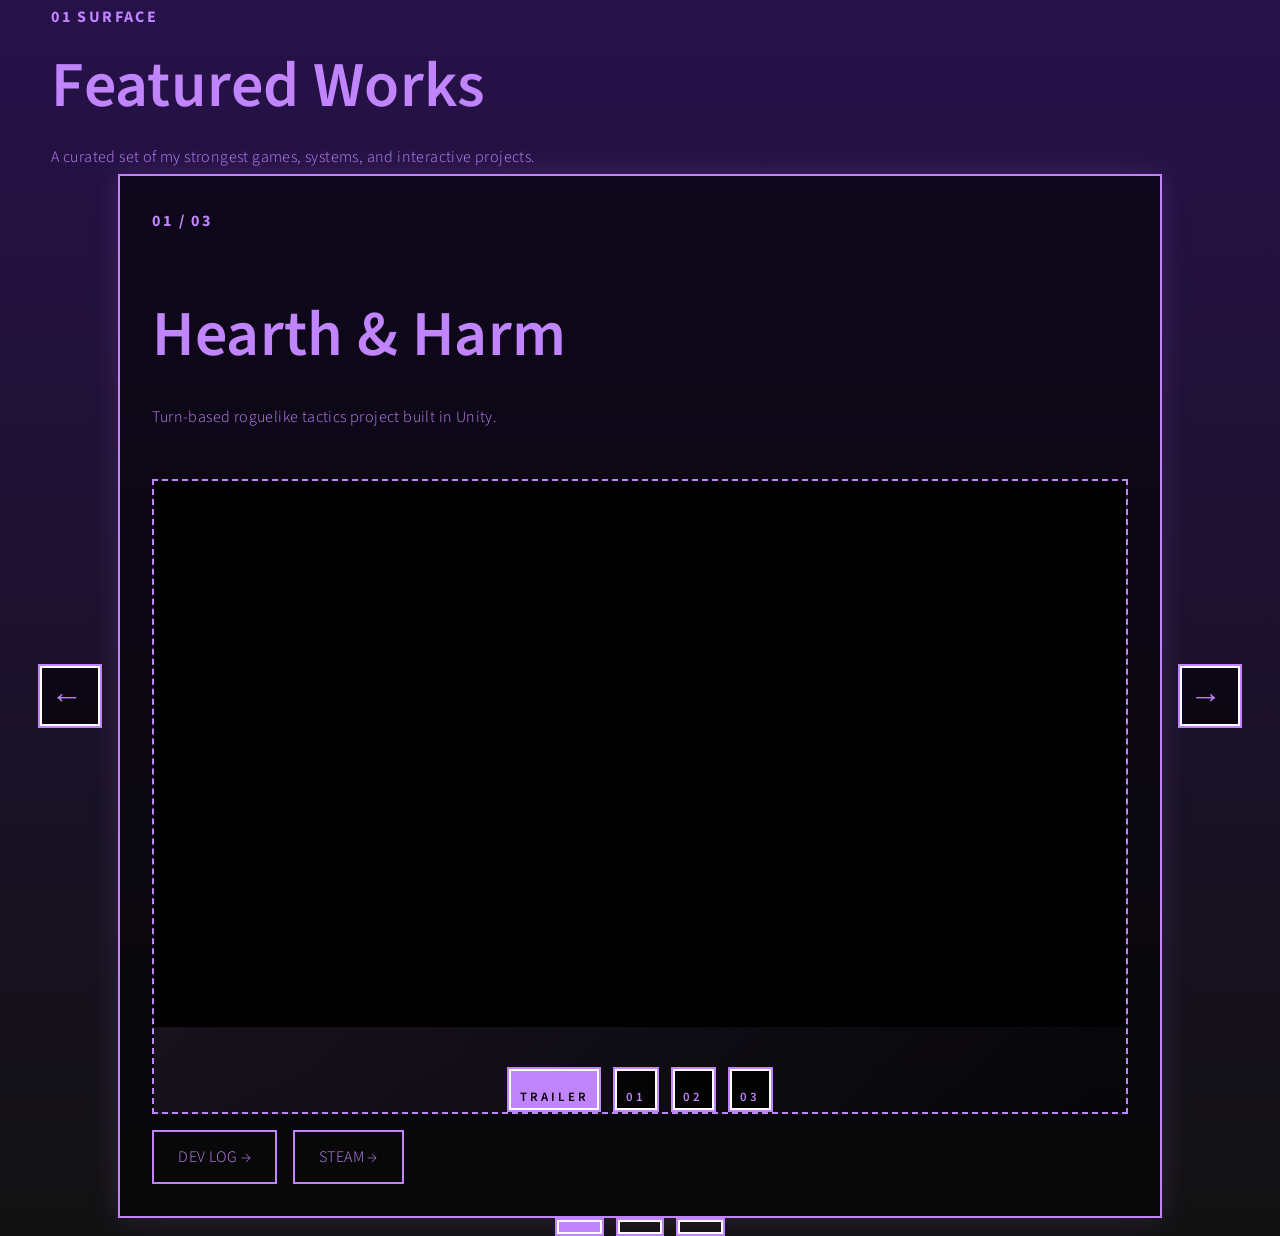
==== commit 09184eee: "featured 2.0" ====
--- a/assets/pages/featured.html
+++ b/assets/pages/featured.html
@@ -69,34 +69,38 @@
                         </div>
 
                         <div class="media-frame">
-                            <img src="../images/hearth-screenshot-01.jpg" alt="Hearth and Harm screenshot 1">
+                            <img src="../../images/screenshot 1.png" alt="Hearth and Harm screenshot 1">
                         </div>
 
                         <div class="media-frame">
-                            <img src="../images/hearth-screenshot-02.jpg" alt="Hearth and Harm screenshot 2">
+                            <img src="../../images/screenshot 3.png" alt="Hearth and Harm screenshot 2">
                         </div>
 
                         <div class="media-frame">
-                            <img src="../images/hearth-screenshot-03.jpg" alt="Hearth and Harm screenshot 3">
+                            <img src="../../images/screenshot 4.png" alt="Hearth and Harm screenshot 3">
                         </div>
 
                         <div class="media-controls">
                             <button class="media-dot active" data-media="0">Trailer</button>
                             <button class="media-dot" data-media="1">01</button>
                             <button class="media-dot" data-media="2">02</button>
-                            <button class="media-dot" data-media="3">03</button>
+                            <button class="media-dot" data-media="3">03</button>                            
                         </div>
 
                     </div>
 
 					<div class="project-actions">
 						<a class="enter-button" href="featured/hearth-and-harm.html">
-							CASE STUDY →
+							DEV LOG →
 						</a>
 
-						<a class="enter-button" href="#">
-							STEAM →
-						</a>
+						<a
+                            class="enter-button"
+                            href="https://store.steampowered.com/app/4676230/Hearth_and_Harm/"
+                            target="_blank"
+                            rel="noopener noreferrer">
+                            STEAM →
+                        </a>
 					</div>
 				</article>
 
@@ -109,19 +113,32 @@
 						Browser-playable Phaser project hosted through GitHub Pages.
 					</p>
 
-					<div class="project-media placeholder-media">
-						PLAYABLE BUILD / GIF HERE
-					</div>
+					<div class="project-media media-gallery walrus-gallery">
+                        <div class="media-frame active">
+                            <iframe
+                                class="game-embed"
+                                src="https://suramya87.github.io/GrandtheftWalrus/"
+                                title="Grand Theft Walrus"
+                                scrolling="no"
+                                loading="lazy"
+                                allowfullscreen>
+                            </iframe>
+                        </div>
+                    </div>
 
 					<div class="project-actions">
-						<a class="enter-button" href="featured/grand-theft-walrus.html">
-							CASE STUDY →
-						</a>
-
-						<a class="enter-button" href="#">
-							PLAY BUILD →
-						</a>
-					</div>
+                        <a class="enter-button"
+                            href="featured/grand-theft-walrus.html">
+                                CASE STUDY →
+                        </a>
+                        <a
+                            class="enter-button"
+                            href="https://suramya87.github.io/GrandtheftWalrus/"
+                            target="_blank"
+                            rel="noopener noreferrer">
+                            OPEN FULL GAME →
+                        </a>
+                    </div>
 				</article>
 
 				<article class="featured-slide">
@@ -160,7 +177,7 @@
 
 	</main>
 
-	<script src="../assets/js/featured.js"></script>
+	<script src="../js/featured.js"></script>
 
 </body>
 </html>
--- a/assets/css/arcade.css
+++ b/assets/css/arcade.css
@@ -415,4 +415,91 @@
 border: 0;
 display: block;
 background: black;
+}
+
+.game-embed {
+width: 100%;
+aspect-ratio: 16 / 9;
+height: auto;
+border: 0;
+overflow: hidden;
+display: block;
+background: black;
+}
+
+/* Hearth & Harm gallery: keep tabs centered below media */
+.media-gallery {
+	display: flex;
+	flex-direction: column;
+	gap: 1rem;
+	min-height: 360px;
+	padding: 0;
+	overflow: hidden;
+}
+
+.media-frame {
+	display: none;
+	width: 100%;
+	min-height: 360px;
+}
+
+.media-frame.active {
+	display: block;
+}
+
+.media-frame iframe,
+.media-frame img {
+	width: 100%;
+	aspect-ratio: 16 / 9;
+	height: auto;
+	object-fit: cover;
+	border: 0;
+	display: block;
+	background: black;
+}
+
+.media-controls {
+	display: flex;
+	justify-content: center;
+	align-items: center;
+	gap: 0.75rem;
+	margin-top: 0.5rem;
+	flex-wrap: wrap;
+}
+
+/* Grand Theft Walrus playable embed */
+
+/* Grand Theft Walrus — scaled viewport */
+
+.walrus-gallery {
+	height: 560px;
+	display: flex;
+	justify-content: center;
+	align-items: center;
+	overflow: hidden;
+	background: black;
+}
+
+.walrus-gallery .media-frame {
+	width: 100%;
+	height: 100%;
+	display: flex;
+	justify-content: center;
+	align-items: center;
+	overflow: hidden;
+}
+
+.walrus-gallery .game-embed {
+
+	/* actual iframe size */
+	width: 1300px;
+	height: 900px;
+
+	/* shrink whole page */
+	transform: scale(0.60);
+
+	transform-origin: center center;
+
+	border: 0;
+	background: black;
 }
